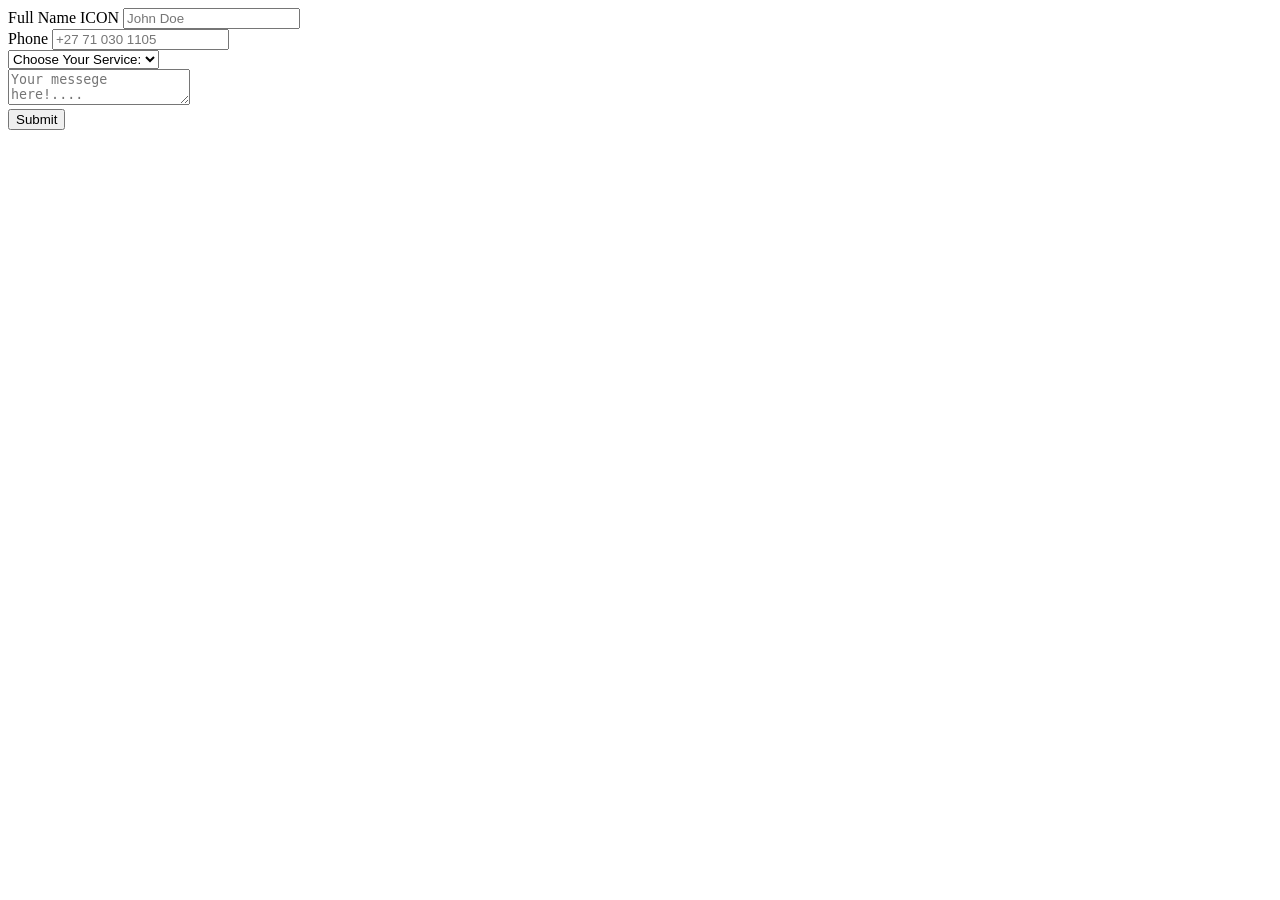
==== index.html @ 84221025 "init: asserts files and setup" ====
<!DOCTYPE html>
<html lang="en">
    <head>
        <meta charset="UTF-8">
        <meta name="viewport" content="width=device-width, initial-scale=1.0">
        <title>Aspiring FE</title>
    </head>
    <body>
        <div class="container">
            <form action class="form">
                <div class="formBox">
                    <label for>Full Name ICON</label>
                    <input type="text" id="nameInput" placeholder="John Doe">
                </div>

                <div class="formBox">
                    <label for>Phone</label>
                    <input type="tel" id="phone" placeholder="+27 71 030 1105">
                </div>

                <div class="formBox">
                    <select name="services" id="services">
                        <option value="Choose Your Service"> Choose Your
                            Service:</option>
                        <option value="web developer">Web Development</option>
                        <option value="web apps">Web Applications</option>
                        <option value="photograph">Photograph</option>
                        <option value="it-technician">IT Technician</option>
                    </select>
                </div>

                <div class="formBox">
                    <textarea name="messege" id="messege"
                        placeholder="Your messege here!...."></textarea>
                </div>

                <div class="display"></div>

                <button type="submit">Submit</button>
            </form>
        </div>

    </body>
</html>
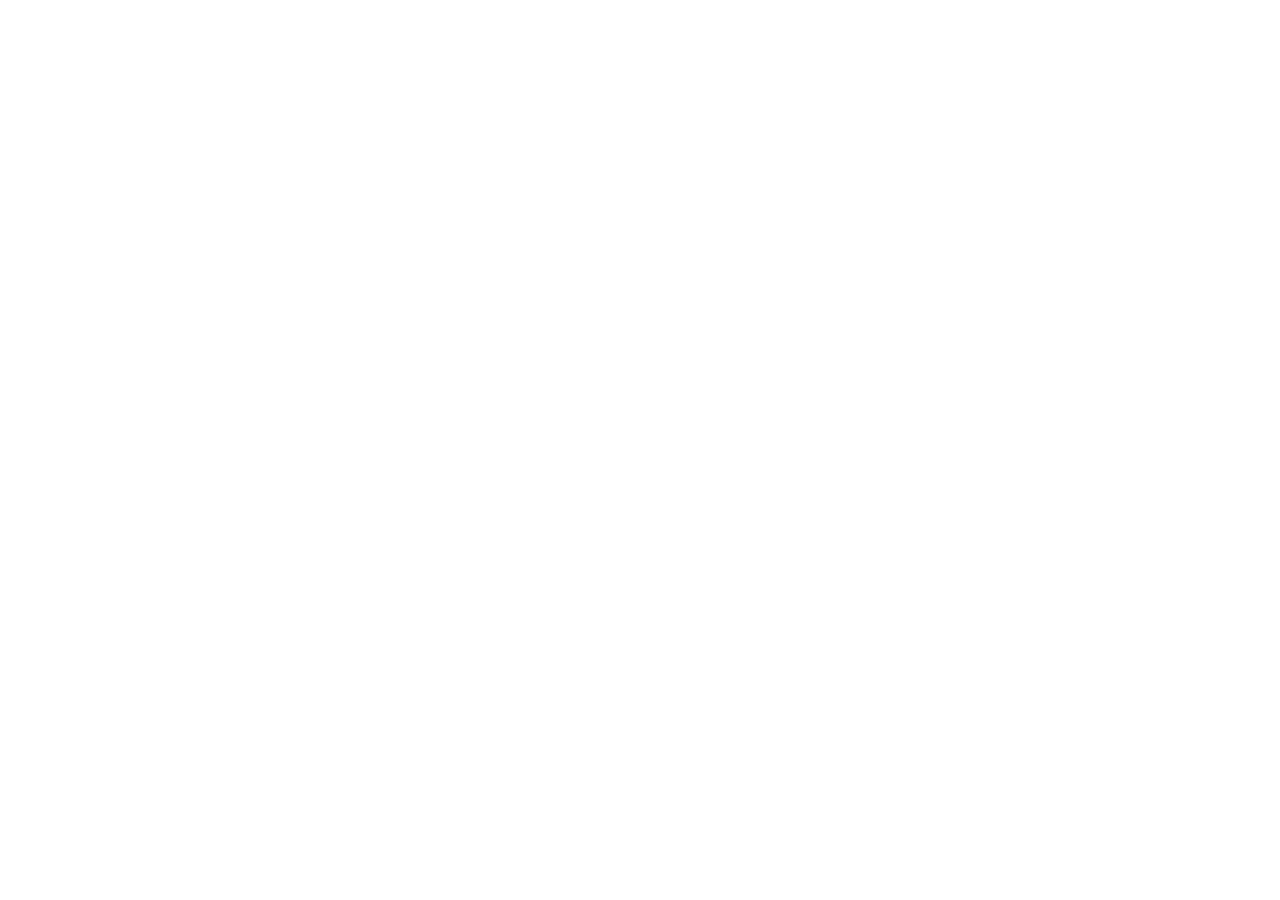
==== commit 426e8307: "About me full complete responsive" ====
--- a/index.html
+++ b/index.html
@@ -4,41 +4,29 @@
         <meta charset="UTF-8">
         <meta name="viewport" content="width=device-width, initial-scale=1.0">
         <title>Aspiring FE</title>
+        <link rel="stylesheet" href="./asserts/css/styles.css">
     </head>
     <body>
-        <div class="container">
-            <form action class="form">
-                <div class="formBox">
-                    <label for>Full Name ICON</label>
-                    <input type="text" id="nameInput" placeholder="John Doe">
-                </div>
-
-                <div class="formBox">
-                    <label for>Phone</label>
-                    <input type="tel" id="phone" placeholder="+27 71 030 1105">
-                </div>
-
-                <div class="formBox">
-                    <select name="services" id="services">
-                        <option value="Choose Your Service"> Choose Your
-                            Service:</option>
-                        <option value="web developer">Web Development</option>
-                        <option value="web apps">Web Applications</option>
-                        <option value="photograph">Photograph</option>
-                        <option value="it-technician">IT Technician</option>
-                    </select>
-                </div>
-
-                <div class="formBox">
-                    <textarea name="messege" id="messege"
-                        placeholder="Your messege here!...."></textarea>
-                </div>
-
-                <div class="display"></div>
-
-                <button type="submit">Submit</button>
-            </form>
-        </div>
-
+        <!DOCTYPE html>
+        <html lang="en">
+            <head>
+                <meta charset="UTF-8">
+                <title>Site</title>
+            </head>
+            <body>
+                <nav></nav>
+                <header></header>
+                <main>
+                    <div>
+                        <section></section>
+                        <section></section>
+                        <section></section>
+                    </div>
+                    <aside></aside>
+                </main>
+                <footer></footer>
+            </body>
+        </html>
+        <script src="./asserts/js/contactForm.js"></script>
     </body>
 </html>
--- a/asserts/css/styles.css
+++ b/asserts/css/styles.css
@@ -0,0 +1,148 @@
+/* resets */
+* {
+    margin: 0;
+    padding: 0;
+    box-sizing: border-box;
+}
+
+body {
+    font-family: Arial, Helvetica, sans-serif;
+}
+
+.container {
+    max-width: 1200px;
+    margin: 0 auto;
+}
+
+
+
+section {
+
+    background: #ffffff;
+    /* min-height: 100vh; */
+    /* flex-wrap: wrap; */
+}
+.about-flex {
+    display: flex;
+    gap: 2rem;
+    justify-content: center;
+    align-items: center;
+    /* background: #ffffff; */
+    /* min-height: 100vh; */
+    /* flex-wrap: wrap; */
+}
+
+section img {
+    max-inline-size: 100%;
+    display: block;
+    overflow: hidden;
+    /* object-fit: cover; */
+    /* flex: 0 1 60%; */
+}
+
+.about-flex .aboutContent {
+    width: min(700px, 100%);
+    /* flex: 0 2 35%; */
+    /* margin: 1.5rem; */
+    padding: 2rem;
+    /* display: block; */
+}
+
+@media(max-width: 768px) {
+    .about-flex {
+        flex-direction: column;
+        margin: auto;
+
+    }
+    .about-flex{
+
+        gap: .7rem;
+    }
+   .aboutContent h3{
+       text-align: center;
+    }
+}
+
+
+
+.aboutContent h3 {
+    font-size: clamp(2rem, 3vw, 1rem);
+    padding: 1rem 0;
+}
+
+.aboutContent p {
+    padding: .5rem 0;
+    font-size: 1.09rem;
+}
+
+.social p {
+    font-weight: 600;
+    border-bottom: 2pt solid #d3d3d3;
+}
+
+.social div {
+    padding: 1rem 0;
+    display: flex;
+    gap: 2rem;
+    justify-content: flex-start;
+    align-items: center;
+    /* background-color: aqua; */
+
+}
+span{
+    color: red;
+    font-weight: 700;
+}
+.fa-solid,
+.fa-brands {
+    color: rgb(24, 214, 109);
+}
+
+.fa-solid:hover,
+.fa-brands:hover {
+    color: rgb(12, 124, 124);
+    cursor: pointer;
+    transform: scale(1.03);
+}
+
+
+/***** Section *****/
+/* header{
+    height: 500px;
+    background-color: #00e3eb;
+}
+nav{
+    background-color: #d83939;
+    height: 100px;
+}
+main{
+    background-color: #2bd809bb;
+    padding: 30px;
+    border: 3pt solid #00e3eb;
+    
+    display: flex;
+    gap: 30px;
+
+}
+main > div{
+    flex: 3;
+}
+aside{
+    border: 1pt solid #f70707;
+    background-color: #b0e000;
+    flex: 2;
+
+}
+section{
+    background-color: #463737;
+    border: 1pt solid #ffa9a9;
+    height: 200px;
+    flex: 3;
+}
+
+footer{
+    border: 1pt solid #380909;
+    height: 200px;
+    background-color: #380909;
+} */
+/***** End Section *****/
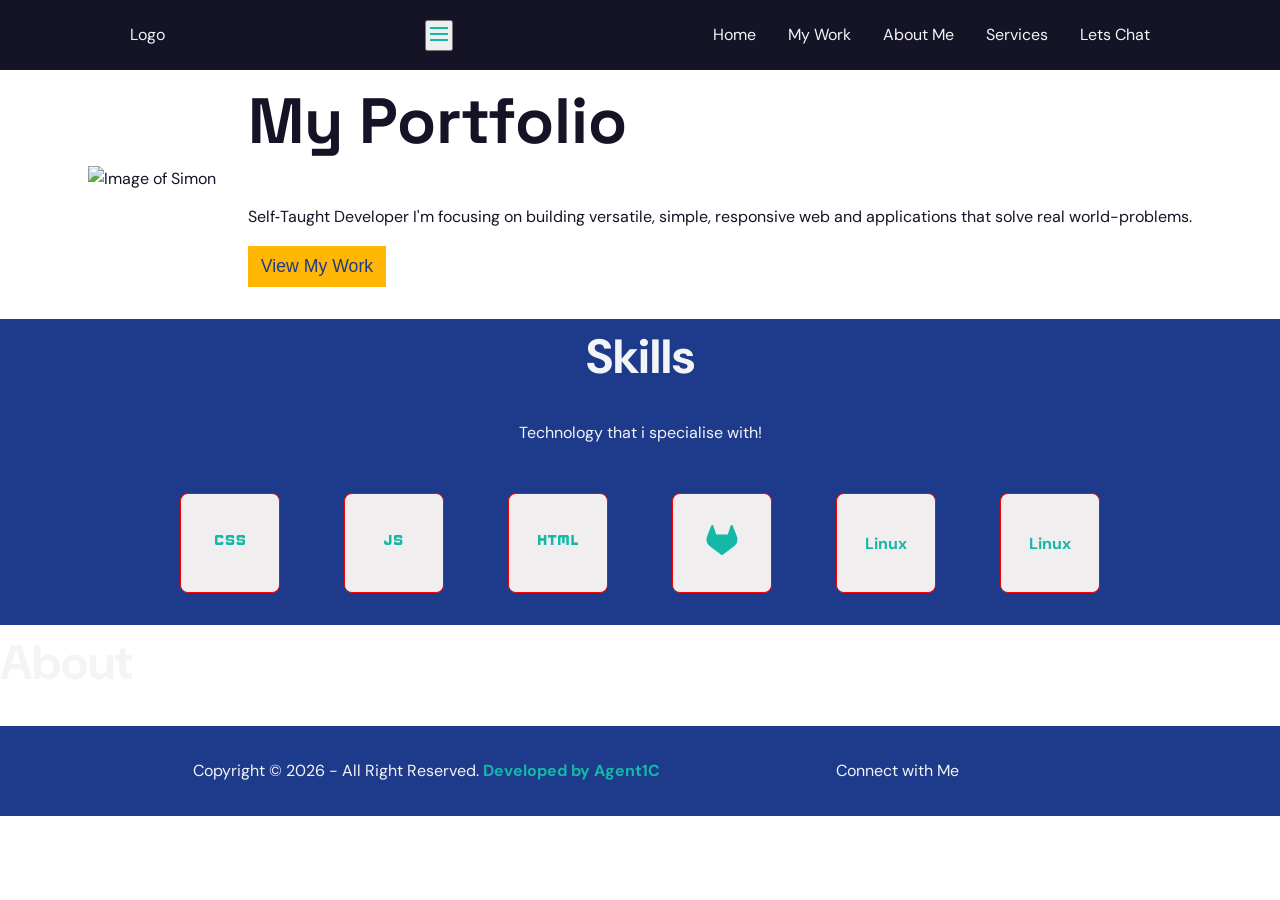
==== commit 7a82c7dc: "Added skill, footer and about sections" ====
--- a/index.html
+++ b/index.html
@@ -11,22 +11,72 @@
         <html lang="en">
             <head>
                 <meta charset="UTF-8">
-                <title>Site</title>
+                <title>Aspiring Front-end Web Developer</title>
             </head>
             <body>
-                <nav></nav>
-                <header></header>
+                <header>
+                    <nav>
+                        <a href="#home" id="logo">Logo</a>
+                        <button class="toggleBtn"><svg xmlns="http://www.w3.org/2000/svg" height="24px" viewBox="0 -960 960 960" width="24px" fill="#14B8A6"><path d="M120-680v-80h720v80H120Zm0 480v-80h720v80H120Zm0-240v-80h720v80H120Z"/></svg></button>
+                        <ul class="navBar">
+                            <li><a href="#">Home</a></li>
+                            <li><a href="#">My Work</a></li>
+                            <li><a href="./pages/about.html">About Me</a></li>
+                            <li><a href="#">Services</a></li>
+                            <li><a href="#">Lets Chat</a></li>
+                        </ul>
+                    </nav>
+                    <article class="hero containner">
+                        <img src="./asserts/images/simon_ims.jpg"
+                            alt="Image of Simon">
+                        <div class="heroContent">
+                            <h1>My Portfolio</h1>
+                            <p>Self‑Taught Developer I'm focusing
+                                on building versatile, simple, responsive
+                                web and applications that solve
+                                real world-problems.</p>
+                            <button class="btn">View My Work</button>
+                        </div>
+                    </article>
+                </header>
                 <main>
-                    <div>
-                        <section></section>
-                        <section></section>
-                        <section></section>
-                    </div>
-                    <aside></aside>
+                    <section>
+                        <div class="skills">
+                            <h2>Skills</h2>
+                            <p>Technology that i specialise with!</p>
+                            <div class="grid containner">
+                                <div class="box"><svg xmlns="http://www.w3.org/2000/svg" height="40px" viewBox="0 -960 960 960" width="40px" fill="#14B8A6"><path d="M420-360q-17 0-28.5-11.5T380-400v-40h60v20h80v-40H420q-17 0-28.5-11.5T380-500v-60q0-17 11.5-28.5T420-600h120q17 0 28.5 11.5T580-560v40h-60v-20h-80v40h100q17 0 28.5 11.5T580-460v60q0 17-11.5 28.5T540-360H420Zm260 0q-17 0-28.5-11.5T640-400v-40h60v20h80v-40H680q-17 0-28.5-11.5T640-500v-60q0-17 11.5-28.5T680-600h120q17 0 28.5 11.5T840-560v40h-60v-20h-80v40h100q17 0 28.5 11.5T840-460v60q0 17-11.5 28.5T800-360H680Zm-520 0q-17 0-28.5-11.5T120-400v-160q0-17 11.5-28.5T160-600h120q17 0 28.5 11.5T320-560v40h-60v-20h-80v120h80v-20h60v40q0 17-11.5 28.5T280-360H160Z"/></svg></div>
+                                <div class="box"><svg xmlns="http://www.w3.org/2000/svg" height="40px" viewBox="0 -960 960 960" width="40px" fill="#14B8A6"><path d="M300-360q-25 0-42.5-17.5T240-420v-40h60v40h60v-180h60v180q0 25-17.5 42.5T360-360h-60Zm220 0q-17 0-28.5-11.5T480-400v-40h60v20h80v-40H520q-17 0-28.5-11.5T480-500v-60q0-17 11.5-28.5T520-600h120q17 0 28.5 11.5T680-560v40h-60v-20h-80v40h100q17 0 28.5 11.5T680-460v60q0 17-11.5 28.5T640-360H520Z"/></svg></div>
+                                <div class="box"><svg xmlns="http://www.w3.org/2000/svg" height="40px" viewBox="0 -960 960 960" width="40px" fill="#14B8A6"><path d="M0-360v-240h60v80h80v-80h60v240h-60v-100H60v100H0Zm310 0v-180h-70v-60h200v60h-70v180h-60Zm170 0v-200q0-17 11.5-28.5T520-600h180q17 0 28.5 11.5T740-560v200h-60v-180h-40v140h-60v-140h-40v180h-60Zm320 0v-240h60v180h100v60H800Z"/></svg></div>
+                                <div class="box"><svg xmlns="http://www.w3.org/2000/svg" height="40px" viewBox="0 -960 960 960" width="40px" fill="#14B8A6"><path d="M460-126 181-336q-51-38-68-100t6-122l102-265q3-8 10-12.5t15-4.5q8 0 15.5 4.5T272-821l69 211h278l69-211q3-10 10.5-14.5T714-840q8 0 15 4.5t10 12.5l101 265q23 60 6 122t-68 100L498-126q-8 6-19 6t-19-6Z"/></svg></div>
+                                <div class="box"><span>Linux</span></div>
+                                <div class="box"><span>Linux</span></div>
+                            </div>
+                        </div>
+                    </section>
+                    <section>
+                        <div id="about" href="./pages/about.html">
+                            <h2>About</h2>
+
+                        </div>
+                    </section>
+                    <section></section>
                 </main>
-                <footer></footer>
+
+                <footer>
+                    <li>Copyright © 2026 - All Right Reserved. <span>Developed by Agent1C</span></li>
+                    <ul class="footer-social">
+                        <li>Connect with Me</li>
+                        <i class="fa-solid fa-x"></i>
+                        <i class="fa-brands fa-linkedin-in"></i>
+                        <i class="fa-brands fa-facebook-f"></i>
+                        <i class="fa-solid fa-globe"></i>
+                    </ul>
+                </footer>
+        
+                <script src="https://kit.fontawesome.com/1aa4abfeea.js"
+                    crossorigin="anonymous"></script>
             </body>
         </html>
-        <script src="./asserts/js/contactForm.js"></script>
     </body>
 </html>
--- a/asserts/css/styles.css
+++ b/asserts/css/styles.css
@@ -1,3 +1,5 @@
+@import url('https://fonts.googleapis.com/css2?family=DM+Sans:ital,opsz,wght@0,9..40,100..1000;1,9..40,100..1000&family=Space+Grotesk:wght@300..700&display=swap');
+
 /* resets */
 * {
     margin: 0;
@@ -5,144 +7,300 @@
     box-sizing: border-box;
 }
 
+:root {
+    /* Professional Tech */
+    --color-primary: #1E3A8A;
+    --color-accent: #14B8A6;
+    --color-highlight: #FFB703;
+    --color-neutral: #F3F4F6;
+
+    --navyColor: var(--color-primary);
+    --btnColor: var(--color-highlight);
+    --aboutBg: var(--color-neutral);
+
+
+    --headerColor: #151426;
+    --footerColor: #07050D;
+    --headFont: "Space Grotesk", sans-serif;
+    --textFont: "DM Sans", sans-serif;
+
+
+    /* Professional Tech → recruiters see structure, reliability, and focus. */
+    --sectionPadding: 4rem 2rem;
+    --sectionMarginBottom: 4rem;
+    --cardPadding: 2rem;
+    --cardMarginBottom: 2rem;
+    --cardRadius: 0.5rem;
+}
+
+/***** Reset Blocks *****/
+/* Recommended Typography Spacing */
 body {
-    font-family: Arial, Helvetica, sans-serif;
-}
-
-.container {
-    max-width: 1200px;
-    margin: 0 auto;
-}
-
-
-
-section {
-
-    background: #ffffff;
-    /* min-height: 100vh; */
-    /* flex-wrap: wrap; */
-}
-.about-flex {
-    display: flex;
-    gap: 2rem;
-    justify-content: center;
-    align-items: center;
-    /* background: #ffffff; */
-    /* min-height: 100vh; */
-    /* flex-wrap: wrap; */
-}
-
-section img {
+    font-family: var(--textFont);
+    color: var(--color-neutral);
+
+    font-size: 1rem;
+    line-height: 1.6;
+    margin-bottom: 1rem;
+}
+
+h1 {
+    font-size: clamp(2.5rem, 5vw, 4rem);
+    margin-bottom: 2rem;
+    font-family: var(--headFont);
+}
+
+h2 {
+    font-size: clamp(2rem, 4vw, 3rem);
+    margin-bottom: 1.5rem;
+}
+
+h3 {
+    font-size: clamp(1.5rem, 3vw, 2rem);
+    margin-bottom: 1rem;
+}
+
+p {
+    font-size: 1rem;
+    line-height: 1.6;
+    margin-bottom: 1rem;
+}
+
+small,
+.caption {
+    font-size: 0.875rem;
+    line-height: 1.4;
+    margin-bottom: 0.75rem;
+}
+
+img {
     max-inline-size: 100%;
     display: block;
     overflow: hidden;
-    /* object-fit: cover; */
-    /* flex: 0 1 60%; */
+}
+
+/***** End Reset Blocks *****/
+.containner {
+    max-width: 1200px;
+    margin: 0 auto;
+}
+
+/***** Nav Section *****/
+header {
+    /* background: var(--navyColor); */
+    background: #fff;
+    color: var(--headerColor);
+    margin-bottom: var(--cardMarginBottom);
+}
+
+.hero.containner {
+    display: flex;
+    align-items: center;
+    gap: 2rem;
+    justify-content: center;
+    /* padding: var(--cardPadding); */
+    /* min-height: 100vh; */
+}
+
+.btn {
+    padding: 10px 13px;
+    font-family: Sans-serif;
+    font-size: 1.105rem;
+    background: var(--btnColor);
+    border: none;
+    display: block;
+    color: var(--navyColor);
+}
+
+nav {
+    display: flex;
+    justify-content: space-around;
+    align-items: center;
+    height: 70px;
+    background: var(--headerColor);
+    /* padding: var(--cardPadding); */
+}
+
+nav .navBar {
+    display: flex;
+    gap: 2rem;
+    align-items: center;
+    justify-content: space-evenly;
+}
+
+.navBar li {
+    list-style: none;
+}
+
+.navBar li a,
+#logo {
+    color: var(--color-neutral);
+    text-decoration: none;
+
+}
+
+/***** End Nav Section *****/
+
+/***** About Section *****/
+.about-flex {
+    display: flex;
+    gap: 2rem;
+    justify-content: center;
+    align-items: center;
+    background: var(--aboutBg);
+    color: var(--footerColor);
+
 }
 
 .about-flex .aboutContent {
     width: min(700px, 100%);
-    /* flex: 0 2 35%; */
-    /* margin: 1.5rem; */
-    padding: 2rem;
-    /* display: block; */
-}
-
+    /* padding: 2rem; */
+    padding: var(--cardPadding);
+}
+
+.aboutContent h3 {
+    font-size: clamp(1.5rem, 3vw, 2rem);
+    margin-bottom: 1rem;
+    /* color: var(--color-accent); */
+}
+
+.social p {
+    font-weight: 600;
+    color: var(--color-highlight);
+    border-bottom: 1px solid var(--color-accent);
+}
+
+.social div {
+    padding: 1rem 0;
+    display: flex;
+    gap: 2rem;
+    justify-content: flex-start;
+    align-items: center;
+
+}
+
+span {
+    color: var(--color-accent);
+    font-weight: 700;
+}
+
+.fa-solid,
+.fa-brands {
+    color: var(--btnColor);
+}
+
+.fa-solid:hover,
+.fa-brands:hover {
+    color: var(--color-accent);
+    cursor: pointer;
+    transform: scale(1.03);
+}
+
+/***** End About Section *****/
+
+/***** Skills Section *****/
+.skills{
+    background: var(--navyColor);
+}
+.skills h2, p {
+    /* color: var(--headerColor); */
+    text-align: center;
+}
+
+
+.grid {
+    /* display: grid;
+    grid-template-columns: repeat(auto-fit, minmax(100px, 1fr)); */
+    /* padding: var(--cardPadding); */
+    display: flex;
+    flex-wrap: wrap;
+    align-items: center;
+    justify-content: center;
+    text-align: center;
+}
+
+.grid .box{
+    
+    place-content: center;
+    border: 1px solid red;
+}
+
+.box{
+    transform: translateX(-50px, 50px);
+    height: 100px;
+    width: 100px;
+    /* margin: 0 auto; */
+    margin: var(--cardPadding);
+    background-color: #f1eef0;
+    border-radius: var(--cardRadius);
+}
+/***** End Skills Section *****/
+
+/***** Footer Section *****/
+footer {
+    background: var(--navyColor);
+    padding: 1rem;
+    display: flex;
+    justify-content: space-evenly;
+    align-items: center;
+}
+
+.footer-social {
+    padding: 1rem 0;
+    display: flex;
+    gap: 2rem;
+    justify-content: center;
+    align-items: center;
+    flex-wrap: wrap;
+
+}
+
+.footer-social p {
+    margin-bottom: 0;
+}
+
+li {
+    list-style: none;
+}
+
+/***** End Footer Section *****/
+
+/***** Responsive Section *****/
 @media(max-width: 768px) {
+    .navBar {
+        display: none;
+    }
+
     .about-flex {
         flex-direction: column;
         margin: auto;
-
-    }
-    .about-flex{
-
+    }
+
+    .hero.containner {
+        margin: auto;
+        flex-direction: column;
+    }
+
+    .about-flex {
         gap: .7rem;
     }
-   .aboutContent h3{
-       text-align: center;
-    }
-}
-
-
-
-.aboutContent h3 {
-    font-size: clamp(2rem, 3vw, 1rem);
-    padding: 1rem 0;
-}
-
-.aboutContent p {
-    padding: .5rem 0;
-    font-size: 1.09rem;
-}
-
-.social p {
-    font-weight: 600;
-    border-bottom: 2pt solid #d3d3d3;
-}
-
-.social div {
-    padding: 1rem 0;
-    display: flex;
-    gap: 2rem;
-    justify-content: flex-start;
-    align-items: center;
-    /* background-color: aqua; */
-
-}
-span{
-    color: red;
-    font-weight: 700;
-}
-.fa-solid,
-.fa-brands {
-    color: rgb(24, 214, 109);
-}
-
-.fa-solid:hover,
-.fa-brands:hover {
-    color: rgb(12, 124, 124);
-    cursor: pointer;
-    transform: scale(1.03);
-}
-
-
-/***** Section *****/
-/* header{
-    height: 500px;
-    background-color: #00e3eb;
-}
-nav{
-    background-color: #d83939;
-    height: 100px;
-}
-main{
-    background-color: #2bd809bb;
-    padding: 30px;
-    border: 3pt solid #00e3eb;
-    
-    display: flex;
-    gap: 30px;
-
-}
-main > div{
-    flex: 3;
-}
-aside{
-    border: 1pt solid #f70707;
-    background-color: #b0e000;
-    flex: 2;
-
-}
-section{
-    background-color: #463737;
-    border: 1pt solid #ffa9a9;
-    height: 200px;
-    flex: 3;
-}
-
-footer{
-    border: 1pt solid #380909;
-    height: 200px;
-    background-color: #380909;
-} */
-/***** End Section *****/+
+    .aboutContent h3 {
+        text-align: center;
+    }
+
+    footer {
+        flex-direction: column;
+        padding: .5rem;
+    }
+
+    .footer-social p {
+        margin-bottom: 0;
+    }
+
+    .footer-social {
+        /* flex-direction: column; */
+    }
+}
+
+/***** End Responsive Section *****/
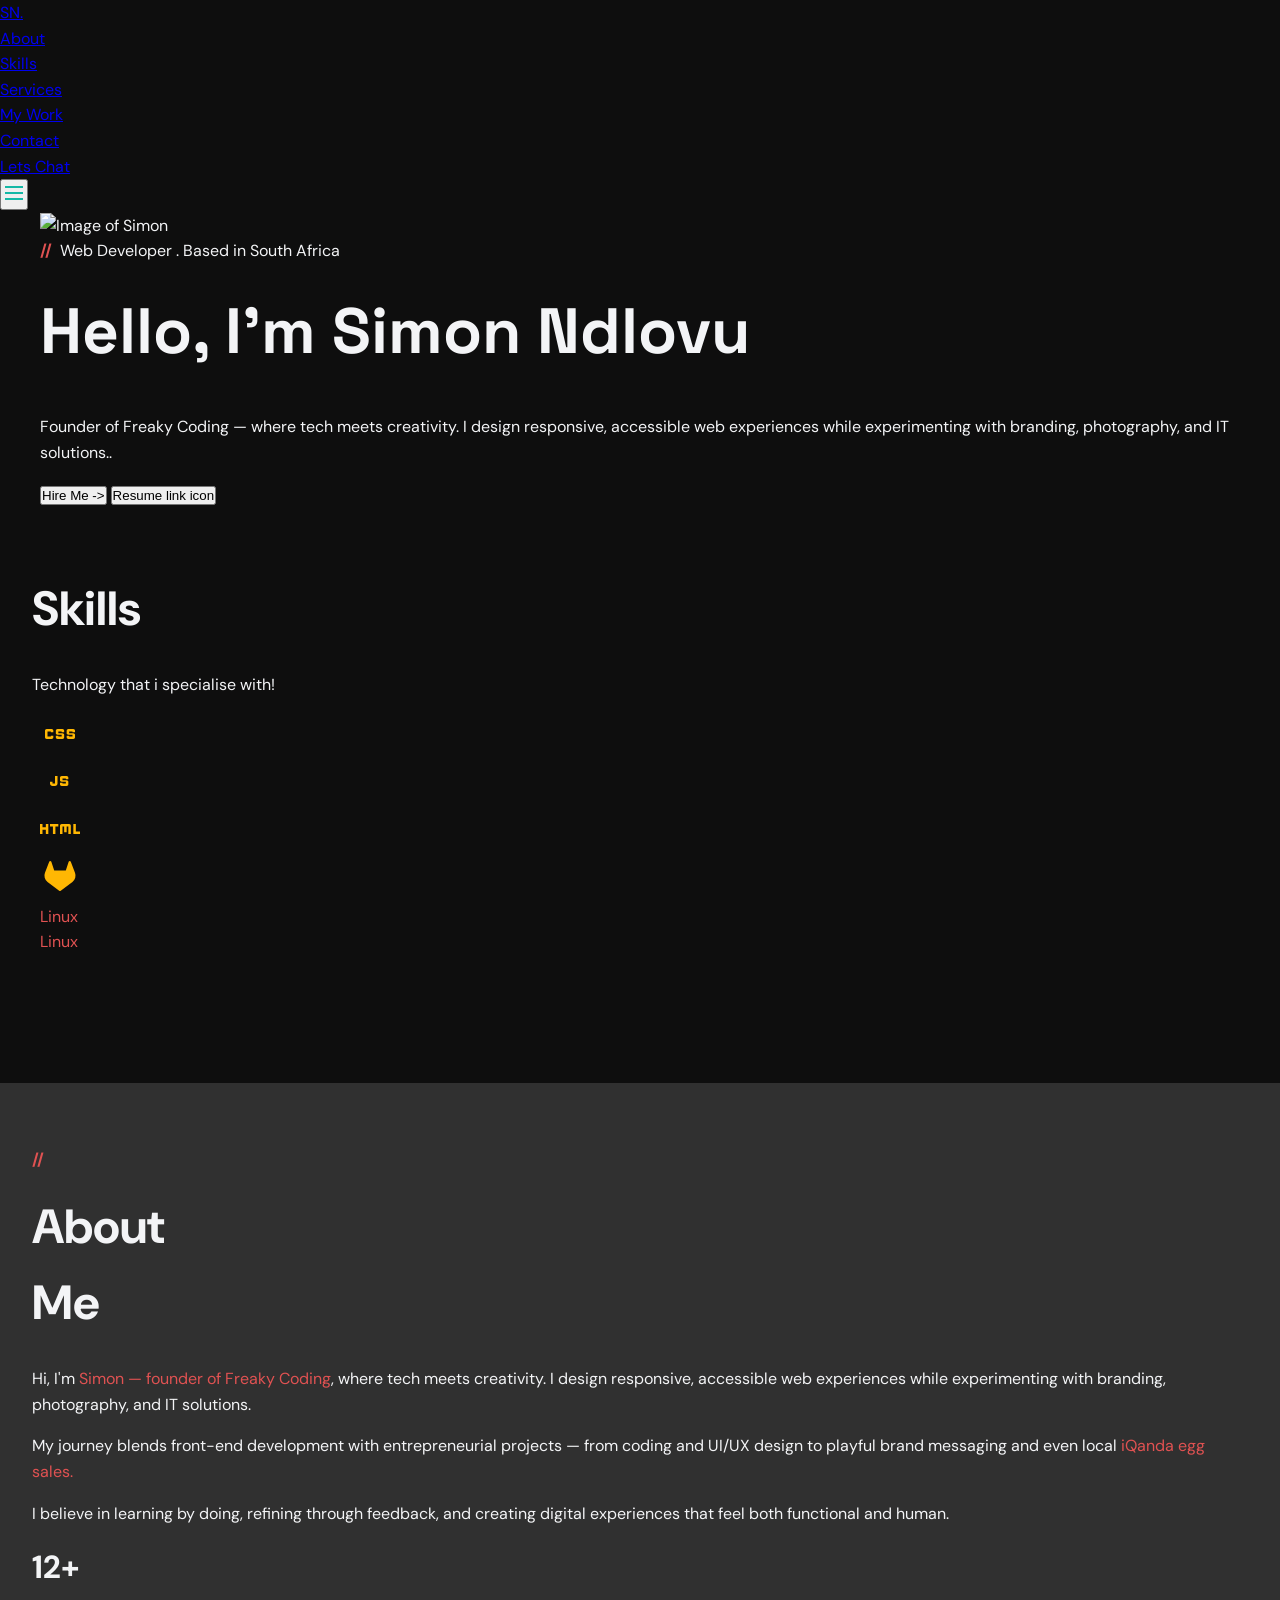
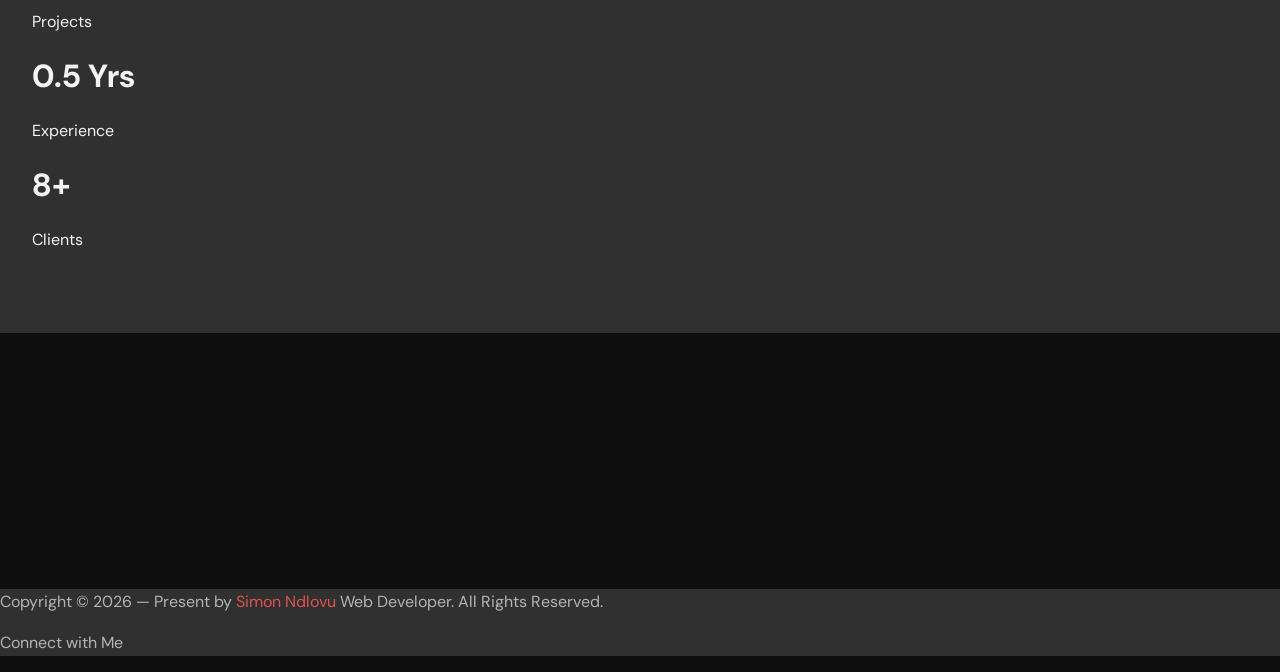
==== commit 47c73ff3: "update: new design has been initialized and implemented" ====
--- a/index.html
+++ b/index.html
@@ -14,57 +14,131 @@
                 <title>Aspiring Front-end Web Developer</title>
             </head>
             <body>
+                <nav>
+                    <a href="#home" id="logo">SN.</a>
+                    <ul class="navBar">
+                        <!-- <li><a href="#">Home</a></li> -->
+                        <li><a href="#">About</a></li>
+                        <li><a href="#">Skills</a></li>
+                        <li><a href="#">Services</a></li>
+                        <li><a href="#">My Work</a></li>
+                        <li><a href="#">Contact</a></li>
+                        <li><a href="#">Lets Chat</a></li>
+                    </ul>
+                    <button class="toggleBtn"><svg
+                            xmlns="http://www.w3.org/2000/svg" height="24px"
+                            viewBox="0 -960 960 960" width="24px"
+                            fill="#14B8A6"><path
+                                d="M120-680v-80h720v80H120Zm0 480v-80h720v80H120Zm0-240v-80h720v80H120Z" /></svg></button>
+                </nav>
                 <header>
-                    <nav>
-                        <a href="#home" id="logo">Logo</a>
-                        <button class="toggleBtn"><svg xmlns="http://www.w3.org/2000/svg" height="24px" viewBox="0 -960 960 960" width="24px" fill="#14B8A6"><path d="M120-680v-80h720v80H120Zm0 480v-80h720v80H120Zm0-240v-80h720v80H120Z"/></svg></button>
-                        <ul class="navBar">
-                            <li><a href="#">Home</a></li>
-                            <li><a href="#">My Work</a></li>
-                            <li><a href="./pages/about.html">About Me</a></li>
-                            <li><a href="#">Services</a></li>
-                            <li><a href="#">Lets Chat</a></li>
-                        </ul>
-                    </nav>
                     <article class="hero containner">
                         <img src="./asserts/images/simon_ims.jpg"
                             alt="Image of Simon">
+
                         <div class="heroContent">
-                            <h1>My Portfolio</h1>
-                            <p>Self‑Taught Developer I'm focusing
-                                on building versatile, simple, responsive
-                                web and applications that solve
-                                real world-problems.</p>
-                            <button class="btn">View My Work</button>
+                            <p class="breakupPoints">Web Developer . Based in
+                                South Africa</p>
+
+                            <h1>Hello,
+                                I'm Simon
+                                Ndlovu</h1>
+                            <p>Founder of Freaky Coding — where tech meets
+                                creativity. I design responsive, accessible web
+                                experiences while experimenting with branding,
+                                photography, and IT solutions..</p>
+                            <button class="btn btn-primary">Hire Me -></button>
+                            <button class="btn btn-secondary">Resume link
+                                icon</button>
+
+                            <ul class="footer-social">
+                                <i class="fa-solid fa-x"></i>
+                                <i class="fa-brands fa-linkedin-in"></i>
+                                <i class="fa-brands fa-facebook-f"></i>
+                                <i class="fa-solid fa-globe"></i>
+                            </ul>
                         </div>
                     </article>
                 </header>
                 <main>
-                    <section>
-                        <div class="skills">
+                    <section id="skills">
+                        <div class="skills-content">
                             <h2>Skills</h2>
                             <p>Technology that i specialise with!</p>
                             <div class="grid containner">
-                                <div class="box"><svg xmlns="http://www.w3.org/2000/svg" height="40px" viewBox="0 -960 960 960" width="40px" fill="#14B8A6"><path d="M420-360q-17 0-28.5-11.5T380-400v-40h60v20h80v-40H420q-17 0-28.5-11.5T380-500v-60q0-17 11.5-28.5T420-600h120q17 0 28.5 11.5T580-560v40h-60v-20h-80v40h100q17 0 28.5 11.5T580-460v60q0 17-11.5 28.5T540-360H420Zm260 0q-17 0-28.5-11.5T640-400v-40h60v20h80v-40H680q-17 0-28.5-11.5T640-500v-60q0-17 11.5-28.5T680-600h120q17 0 28.5 11.5T840-560v40h-60v-20h-80v40h100q17 0 28.5 11.5T840-460v60q0 17-11.5 28.5T800-360H680Zm-520 0q-17 0-28.5-11.5T120-400v-160q0-17 11.5-28.5T160-600h120q17 0 28.5 11.5T320-560v40h-60v-20h-80v120h80v-20h60v40q0 17-11.5 28.5T280-360H160Z"/></svg></div>
-                                <div class="box"><svg xmlns="http://www.w3.org/2000/svg" height="40px" viewBox="0 -960 960 960" width="40px" fill="#14B8A6"><path d="M300-360q-25 0-42.5-17.5T240-420v-40h60v40h60v-180h60v180q0 25-17.5 42.5T360-360h-60Zm220 0q-17 0-28.5-11.5T480-400v-40h60v20h80v-40H520q-17 0-28.5-11.5T480-500v-60q0-17 11.5-28.5T520-600h120q17 0 28.5 11.5T680-560v40h-60v-20h-80v40h100q17 0 28.5 11.5T680-460v60q0 17-11.5 28.5T640-360H520Z"/></svg></div>
-                                <div class="box"><svg xmlns="http://www.w3.org/2000/svg" height="40px" viewBox="0 -960 960 960" width="40px" fill="#14B8A6"><path d="M0-360v-240h60v80h80v-80h60v240h-60v-100H60v100H0Zm310 0v-180h-70v-60h200v60h-70v180h-60Zm170 0v-200q0-17 11.5-28.5T520-600h180q17 0 28.5 11.5T740-560v200h-60v-180h-40v140h-60v-140h-40v180h-60Zm320 0v-240h60v180h100v60H800Z"/></svg></div>
-                                <div class="box"><svg xmlns="http://www.w3.org/2000/svg" height="40px" viewBox="0 -960 960 960" width="40px" fill="#14B8A6"><path d="M460-126 181-336q-51-38-68-100t6-122l102-265q3-8 10-12.5t15-4.5q8 0 15.5 4.5T272-821l69 211h278l69-211q3-10 10.5-14.5T714-840q8 0 15 4.5t10 12.5l101 265q23 60 6 122t-68 100L498-126q-8 6-19 6t-19-6Z"/></svg></div>
+                                <div class="box"><svg
+                                        xmlns="http://www.w3.org/2000/svg"
+                                        height="40px" viewBox="0 -960 960 960"
+                                        width="40px" fill="#FFB703"><path
+                                            d="M420-360q-17 0-28.5-11.5T380-400v-40h60v20h80v-40H420q-17 0-28.5-11.5T380-500v-60q0-17 11.5-28.5T420-600h120q17 0 28.5 11.5T580-560v40h-60v-20h-80v40h100q17 0 28.5 11.5T580-460v60q0 17-11.5 28.5T540-360H420Zm260 0q-17 0-28.5-11.5T640-400v-40h60v20h80v-40H680q-17 0-28.5-11.5T640-500v-60q0-17 11.5-28.5T680-600h120q17 0 28.5 11.5T840-560v40h-60v-20h-80v40h100q17 0 28.5 11.5T840-460v60q0 17-11.5 28.5T800-360H680Zm-520 0q-17 0-28.5-11.5T120-400v-160q0-17 11.5-28.5T160-600h120q17 0 28.5 11.5T320-560v40h-60v-20h-80v120h80v-20h60v40q0 17-11.5 28.5T280-360H160Z" /></svg></div>
+                                <div class="box"><svg
+                                        xmlns="http://www.w3.org/2000/svg"
+                                        height="40px" viewBox="0 -960 960 960"
+                                        width="40px" fill="#FFB703"><path
+                                            d="M300-360q-25 0-42.5-17.5T240-420v-40h60v40h60v-180h60v180q0 25-17.5 42.5T360-360h-60Zm220 0q-17 0-28.5-11.5T480-400v-40h60v20h80v-40H520q-17 0-28.5-11.5T480-500v-60q0-17 11.5-28.5T520-600h120q17 0 28.5 11.5T680-560v40h-60v-20h-80v40h100q17 0 28.5 11.5T680-460v60q0 17-11.5 28.5T640-360H520Z" /></svg></div>
+                                <div class="box"><svg
+                                        xmlns="http://www.w3.org/2000/svg"
+                                        height="40px" viewBox="0 -960 960 960"
+                                        width="40px" fill="#FFB703"><path
+                                            d="M0-360v-240h60v80h80v-80h60v240h-60v-100H60v100H0Zm310 0v-180h-70v-60h200v60h-70v180h-60Zm170 0v-200q0-17 11.5-28.5T520-600h180q17 0 28.5 11.5T740-560v200h-60v-180h-40v140h-60v-140h-40v180h-60Zm320 0v-240h60v180h100v60H800Z" /></svg></div>
+                                <div class="box"><svg
+                                        xmlns="http://www.w3.org/2000/svg"
+                                        height="40px" viewBox="0 -960 960 960"
+                                        width="40px" fill="#FFB703"><path
+                                            d="M460-126 181-336q-51-38-68-100t6-122l102-265q3-8 10-12.5t15-4.5q8 0 15.5 4.5T272-821l69 211h278l69-211q3-10 10.5-14.5T714-840q8 0 15 4.5t10 12.5l101 265q23 60 6 122t-68 100L498-126q-8 6-19 6t-19-6Z" /></svg></div>
                                 <div class="box"><span>Linux</span></div>
                                 <div class="box"><span>Linux</span></div>
                             </div>
                         </div>
                     </section>
-                    <section>
-                        <div id="about" href="./pages/about.html">
-                            <h2>About</h2>
+                    <section id="about">
 
+                        <div class="about-content">
+                            <p class="breakupPoints"></p>
+                            <h2>About <br>Me</h2>
+                        </div>
+
+                        <div class="about-content">
+                            <p>Hi, I'm <span>Simon — founder of Freaky
+                                    Coding</span>, where tech
+                                meets creativity. I design responsive,
+                                accessible
+                                web experiences while experimenting with
+                                branding,
+                                photography, and IT solutions.</p>
+
+                            <p>My journey blends front-end development with
+                                entrepreneurial projects — from coding and UI/UX
+                                design to playful brand messaging and even local
+                                <span>iQanda egg sales.</span></p>
+
+                            <p>I believe in learning by doing, refining through
+                                feedback, and creating digital experiences that
+                                feel
+                                both functional and human.</p>
+
+                            <div class="about-info">
+                                <div class="info">
+                                    <h3>12+</h3>
+                                    <p>Projects</p>
+                                </div>
+                                <div class="info">
+                                    <h3>0.5 Yrs</h3>
+                                    <p>Experience</p>
+                                </div>
+                                <div class="info">
+                                    <h3>8+</h3>
+                                    <p>Clients</p>
+                                </div>
+                            </div>
                         </div>
                     </section>
                     <section></section>
                 </main>
 
                 <footer>
-                    <li>Copyright © 2026 - All Right Reserved. <span>Developed by Agent1C</span></li>
+                    <p>Copyright © 2026 — Present by <span>Simon Ndlovu</span>
+                        Web Developer. All Rights Reserved.</p>
                     <ul class="footer-social">
                         <li>Connect with Me</li>
                         <i class="fa-solid fa-x"></i>
@@ -73,7 +147,7 @@
                         <i class="fa-solid fa-globe"></i>
                     </ul>
                 </footer>
-        
+
                 <script src="https://kit.fontawesome.com/1aa4abfeea.js"
                     crossorigin="anonymous"></script>
             </body>
--- a/asserts/css/styles.css
+++ b/asserts/css/styles.css
@@ -10,17 +10,21 @@
 :root {
     /* Professional Tech */
     --color-primary: #1E3A8A;
-    --color-accent: #14B8A6;
-    --color-highlight: #FFB703;
+
+    --color-accent: #e05252;
+    --color-highlight: #bd5b5b;
     --color-neutral: #F3F4F6;
+    --color-charcoal: #0e0e0e;
+    --color-gray: #303030;
+    --dark-text: #b4b4b4;
 
-    --navyColor: var(--color-primary);
-    --btnColor: var(--color-highlight);
-    --aboutBg: var(--color-neutral);
+    --navColorBg: var(--color-charcoal);
+    --bgColor: var(--color-charcoal);
+    --btnColor: var(--color-accent);
+    --fontColor: var(--color-neutral);
+    --aboutBg: var(--color-gray);
+    --footerColor: var(--color-gray);
 
-
-    --headerColor: #151426;
-    --footerColor: #07050D;
     --headFont: "Space Grotesk", sans-serif;
     --textFont: "DM Sans", sans-serif;
 
@@ -28,6 +32,7 @@
     /* Professional Tech → recruiters see structure, reliability, and focus. */
     --sectionPadding: 4rem 2rem;
     --sectionMarginBottom: 4rem;
+
     --cardPadding: 2rem;
     --cardMarginBottom: 2rem;
     --cardRadius: 0.5rem;
@@ -42,6 +47,7 @@
     font-size: 1rem;
     line-height: 1.6;
     margin-bottom: 1rem;
+    background: var(--bgColor);
 }
 
 h1 {
@@ -79,228 +85,35 @@
     overflow: hidden;
 }
 
+.breakupPoints::before {
+    content: "// ";
+    font-weight: bold;
+    color: var(--btnColor);
+    margin-right: 4px;
+
+}
+
+span{
+    color: var(--btnColor);
+}
 /***** End Reset Blocks *****/
 .containner {
     max-width: 1200px;
     margin: 0 auto;
 }
 
-/***** Nav Section *****/
-header {
-    /* background: var(--navyColor); */
-    background: #fff;
-    color: var(--headerColor);
-    margin-bottom: var(--cardMarginBottom);
-}
-
-.hero.containner {
-    display: flex;
-    align-items: center;
-    gap: 2rem;
-    justify-content: center;
-    /* padding: var(--cardPadding); */
-    /* min-height: 100vh; */
-}
-
-.btn {
-    padding: 10px 13px;
-    font-family: Sans-serif;
-    font-size: 1.105rem;
-    background: var(--btnColor);
-    border: none;
-    display: block;
-    color: var(--navyColor);
-}
-
-nav {
-    display: flex;
-    justify-content: space-around;
-    align-items: center;
-    height: 70px;
-    background: var(--headerColor);
-    /* padding: var(--cardPadding); */
-}
-
-nav .navBar {
-    display: flex;
-    gap: 2rem;
-    align-items: center;
-    justify-content: space-evenly;
-}
-
-.navBar li {
-    list-style: none;
-}
-
-.navBar li a,
-#logo {
-    color: var(--color-neutral);
-    text-decoration: none;
-
-}
-
-/***** End Nav Section *****/
-
-/***** About Section *****/
-.about-flex {
-    display: flex;
-    gap: 2rem;
-    justify-content: center;
-    align-items: center;
-    background: var(--aboutBg);
-    color: var(--footerColor);
-
-}
-
-.about-flex .aboutContent {
-    width: min(700px, 100%);
-    /* padding: 2rem; */
-    padding: var(--cardPadding);
-}
-
-.aboutContent h3 {
-    font-size: clamp(1.5rem, 3vw, 2rem);
-    margin-bottom: 1rem;
-    /* color: var(--color-accent); */
-}
-
-.social p {
-    font-weight: 600;
-    color: var(--color-highlight);
-    border-bottom: 1px solid var(--color-accent);
-}
-
-.social div {
-    padding: 1rem 0;
-    display: flex;
-    gap: 2rem;
-    justify-content: flex-start;
-    align-items: center;
-
-}
-
-span {
-    color: var(--color-accent);
-    font-weight: 700;
-}
-
-.fa-solid,
-.fa-brands {
-    color: var(--btnColor);
-}
-
-.fa-solid:hover,
-.fa-brands:hover {
-    color: var(--color-accent);
-    cursor: pointer;
-    transform: scale(1.03);
-}
-
-/***** End About Section *****/
-
-/***** Skills Section *****/
-.skills{
-    background: var(--navyColor);
-}
-.skills h2, p {
-    /* color: var(--headerColor); */
-    text-align: center;
-}
 
 
-.grid {
-    /* display: grid;
-    grid-template-columns: repeat(auto-fit, minmax(100px, 1fr)); */
-    /* padding: var(--cardPadding); */
-    display: flex;
-    flex-wrap: wrap;
-    align-items: center;
-    justify-content: center;
-    text-align: center;
+section {
+    padding: var(--sectionPadding);
+    margin-bottom: var(--sectionMarginBottom);
 }
-
-.grid .box{
-    
-    place-content: center;
-    border: 1px solid red;
+#about{
+    background: var(--aboutBg);
 }
-
-.box{
-    transform: translateX(-50px, 50px);
-    height: 100px;
-    width: 100px;
-    /* margin: 0 auto; */
-    margin: var(--cardPadding);
-    background-color: #f1eef0;
-    border-radius: var(--cardRadius);
-}
-/***** End Skills Section *****/
-
-/***** Footer Section *****/
 footer {
-    background: var(--navyColor);
-    padding: 1rem;
-    display: flex;
-    justify-content: space-evenly;
-    align-items: center;
-}
-
-.footer-social {
-    padding: 1rem 0;
-    display: flex;
-    gap: 2rem;
-    justify-content: center;
-    align-items: center;
-    flex-wrap: wrap;
-
-}
-
-.footer-social p {
-    margin-bottom: 0;
-}
-
-li {
-    list-style: none;
-}
-
-/***** End Footer Section *****/
-
-/***** Responsive Section *****/
-@media(max-width: 768px) {
-    .navBar {
-        display: none;
-    }
-
-    .about-flex {
-        flex-direction: column;
-        margin: auto;
-    }
-
-    .hero.containner {
-        margin: auto;
-        flex-direction: column;
-    }
-
-    .about-flex {
-        gap: .7rem;
-    }
-
-    .aboutContent h3 {
-        text-align: center;
-    }
-
-    footer {
-        flex-direction: column;
-        padding: .5rem;
-    }
-
-    .footer-social p {
-        margin-bottom: 0;
-    }
-
-    .footer-social {
-        /* flex-direction: column; */
-    }
+    background: var(--footerColor);
+    color: var(--dark-text);
 }
 
 /***** End Responsive Section *****/
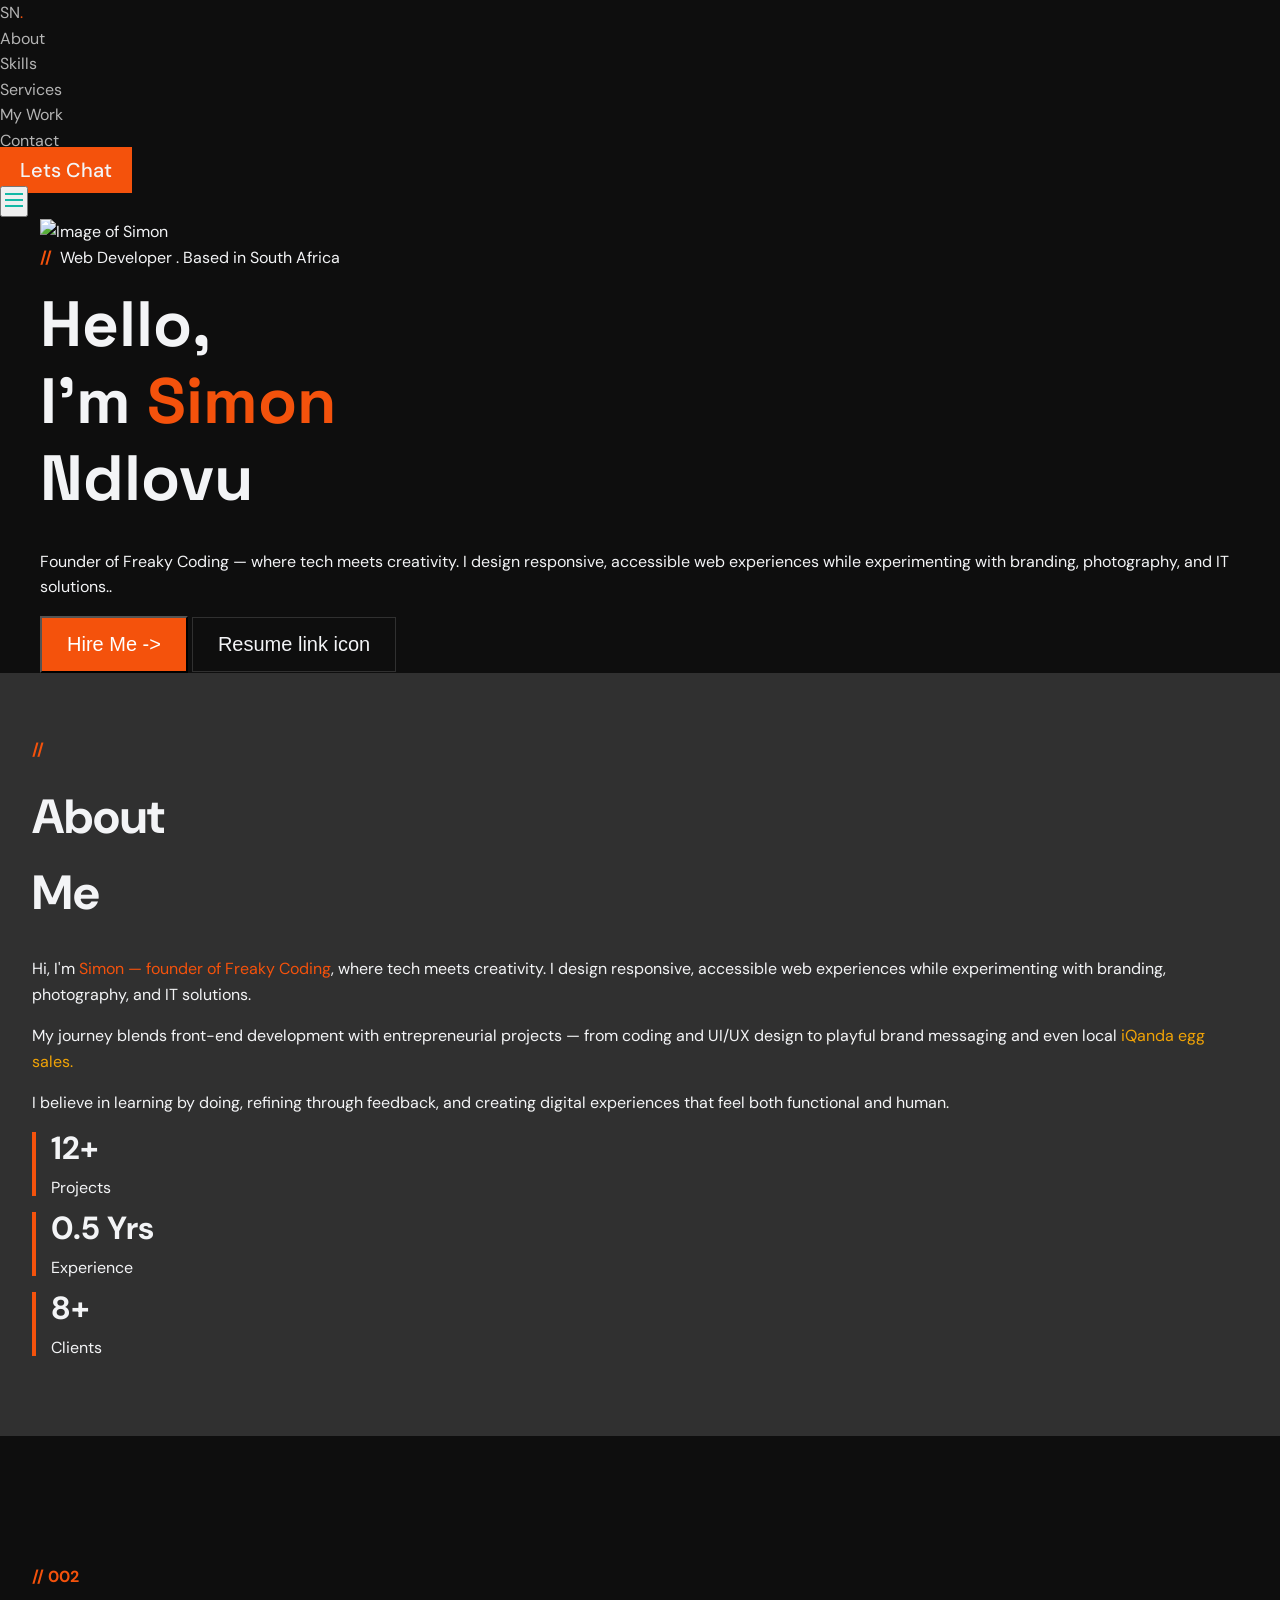
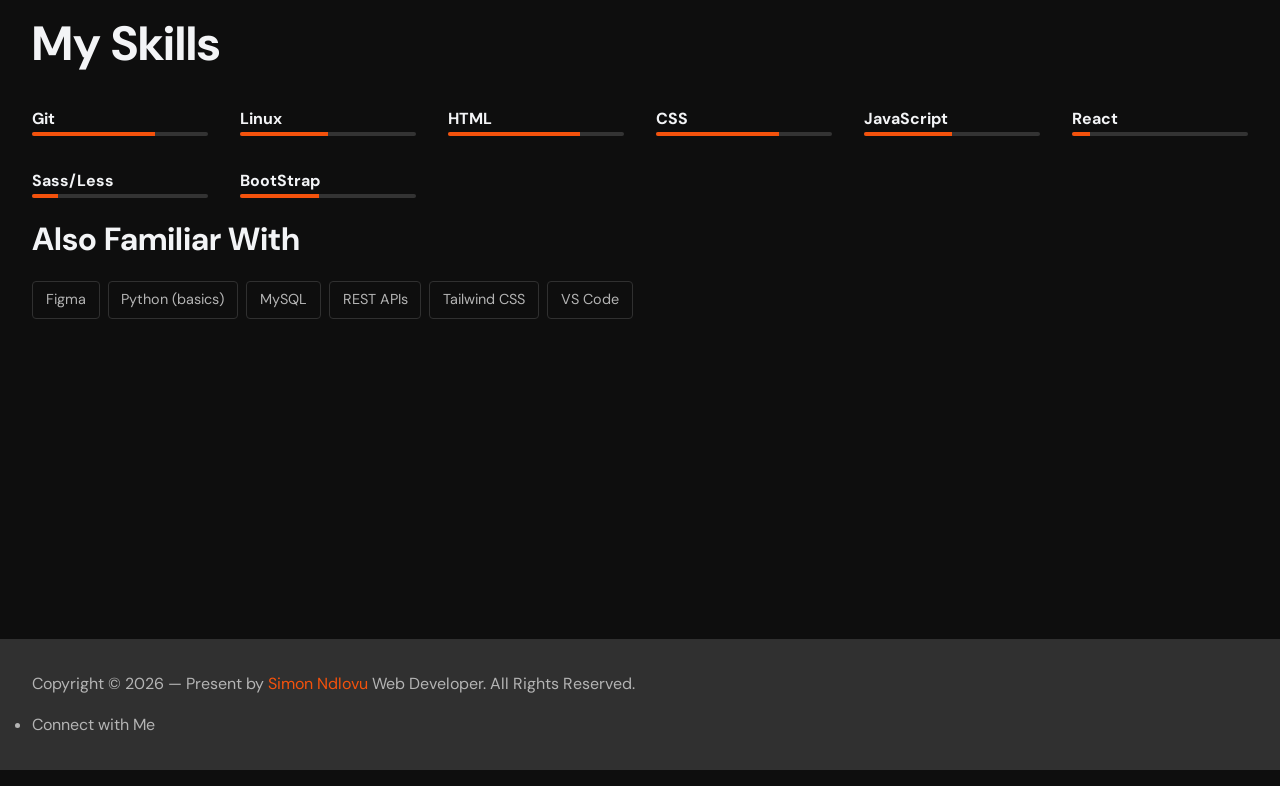
==== commit 4135f214: "update: finished animation effects" ====
--- a/index.html
+++ b/index.html
@@ -15,7 +15,7 @@
             </head>
             <body>
                 <nav>
-                    <a href="#home" id="logo">SN.</a>
+                    <a href="#home" id="logo">SN<span>.</span></a>
                     <ul class="navBar">
                         <!-- <li><a href="#">Home</a></li> -->
                         <li><a href="#">About</a></li>
@@ -23,7 +23,7 @@
                         <li><a href="#">Services</a></li>
                         <li><a href="#">My Work</a></li>
                         <li><a href="#">Contact</a></li>
-                        <li><a href="#">Lets Chat</a></li>
+                        <li><a href="#" id="chat">Lets Chat</a></li>
                     </ul>
                     <button class="toggleBtn"><svg
                             xmlns="http://www.w3.org/2000/svg" height="24px"
@@ -40,9 +40,7 @@
                             <p class="breakupPoints">Web Developer . Based in
                                 South Africa</p>
 
-                            <h1>Hello,
-                                I'm Simon
-                                Ndlovu</h1>
+                            <h1>Hello,<br>I'm <span>Simon</span> <br>Ndlovu</h1>
                             <p>Founder of Freaky Coding — where tech meets
                                 creativity. I design responsive, accessible web
                                 experiences while experimenting with branding,
@@ -61,36 +59,6 @@
                     </article>
                 </header>
                 <main>
-                    <section id="skills">
-                        <div class="skills-content">
-                            <h2>Skills</h2>
-                            <p>Technology that i specialise with!</p>
-                            <div class="grid containner">
-                                <div class="box"><svg
-                                        xmlns="http://www.w3.org/2000/svg"
-                                        height="40px" viewBox="0 -960 960 960"
-                                        width="40px" fill="#FFB703"><path
-                                            d="M420-360q-17 0-28.5-11.5T380-400v-40h60v20h80v-40H420q-17 0-28.5-11.5T380-500v-60q0-17 11.5-28.5T420-600h120q17 0 28.5 11.5T580-560v40h-60v-20h-80v40h100q17 0 28.5 11.5T580-460v60q0 17-11.5 28.5T540-360H420Zm260 0q-17 0-28.5-11.5T640-400v-40h60v20h80v-40H680q-17 0-28.5-11.5T640-500v-60q0-17 11.5-28.5T680-600h120q17 0 28.5 11.5T840-560v40h-60v-20h-80v40h100q17 0 28.5 11.5T840-460v60q0 17-11.5 28.5T800-360H680Zm-520 0q-17 0-28.5-11.5T120-400v-160q0-17 11.5-28.5T160-600h120q17 0 28.5 11.5T320-560v40h-60v-20h-80v120h80v-20h60v40q0 17-11.5 28.5T280-360H160Z" /></svg></div>
-                                <div class="box"><svg
-                                        xmlns="http://www.w3.org/2000/svg"
-                                        height="40px" viewBox="0 -960 960 960"
-                                        width="40px" fill="#FFB703"><path
-                                            d="M300-360q-25 0-42.5-17.5T240-420v-40h60v40h60v-180h60v180q0 25-17.5 42.5T360-360h-60Zm220 0q-17 0-28.5-11.5T480-400v-40h60v20h80v-40H520q-17 0-28.5-11.5T480-500v-60q0-17 11.5-28.5T520-600h120q17 0 28.5 11.5T680-560v40h-60v-20h-80v40h100q17 0 28.5 11.5T680-460v60q0 17-11.5 28.5T640-360H520Z" /></svg></div>
-                                <div class="box"><svg
-                                        xmlns="http://www.w3.org/2000/svg"
-                                        height="40px" viewBox="0 -960 960 960"
-                                        width="40px" fill="#FFB703"><path
-                                            d="M0-360v-240h60v80h80v-80h60v240h-60v-100H60v100H0Zm310 0v-180h-70v-60h200v60h-70v180h-60Zm170 0v-200q0-17 11.5-28.5T520-600h180q17 0 28.5 11.5T740-560v200h-60v-180h-40v140h-60v-140h-40v180h-60Zm320 0v-240h60v180h100v60H800Z" /></svg></div>
-                                <div class="box"><svg
-                                        xmlns="http://www.w3.org/2000/svg"
-                                        height="40px" viewBox="0 -960 960 960"
-                                        width="40px" fill="#FFB703"><path
-                                            d="M460-126 181-336q-51-38-68-100t6-122l102-265q3-8 10-12.5t15-4.5q8 0 15.5 4.5T272-821l69 211h278l69-211q3-10 10.5-14.5T714-840q8 0 15 4.5t10 12.5l101 265q23 60 6 122t-68 100L498-126q-8 6-19 6t-19-6Z" /></svg></div>
-                                <div class="box"><span>Linux</span></div>
-                                <div class="box"><span>Linux</span></div>
-                            </div>
-                        </div>
-                    </section>
                     <section id="about">
 
                         <div class="about-content">
@@ -110,7 +78,8 @@
                             <p>My journey blends front-end development with
                                 entrepreneurial projects — from coding and UI/UX
                                 design to playful brand messaging and even local
-                                <span>iQanda egg sales.</span></p>
+                                <span class="iqanda">iQanda egg
+                                    sales.</span></p>
 
                             <p>I believe in learning by doing, refining through
                                 feedback, and creating digital experiences that
@@ -133,6 +102,86 @@
                             </div>
                         </div>
                     </section>
+                    <section class="skills">
+                        <p class="skill-breakPoint"></p>
+                        <h2>My Skills</h2>
+
+                        <div class="skills-content">
+                            <div class="skill">
+                                <span>Git</span>
+                                <div class="progress">
+                                    <div class="progress-bar"
+                                        style="width:70%"></div>
+                                </div>
+                            </div>
+                            <div class="skill">
+                                <span>Linux</span>
+                                <div class="progress">
+                                    <div class="progress-bar"
+                                        style="width:50%"></div>
+                                </div>
+                            </div>
+                            <div class="skill">
+                                <span>HTML</span>
+                                <div class="progress">
+                                    <div class="progress-bar"
+                                        style="width:75%"></div>
+                                </div>
+                            </div>
+
+                            <div class="skill">
+                                <span>CSS</span>
+                                <div class="progress">
+                                    <div class="progress-bar"
+                                        style="width:70%"></div>
+                                </div>
+                            </div>
+
+                            <div class="skill">
+                                <span>JavaScript</span>
+                                <div class="progress">
+                                    <div class="progress-bar"
+                                        style="width:50%"></div>
+                                </div>
+                            </div>
+                            <div class="skill">
+                                <span>React</span>
+                                <div class="progress">
+                                    <div class="progress-bar"
+                                        style="width:10%"></div>
+                                </div>
+                            </div>
+                            <div class="skill">
+                                <span>Sass/Less</span>
+                                <div class="progress">
+                                    <div class="progress-bar"
+                                        style="width:15%"></div>
+                                </div>
+                            </div>
+                            <div class="skill">
+                                <span>BootStrap</span>
+                                <div class="progress">
+                                    <div class="progress-bar"
+                                        style="width:45%"></div>
+                                </div>
+                            </div>
+                        </div>
+
+                        <!-- Repeat for React, Git, Linux, Sass/SCSS, Bootstrap -->
+
+                        <h3>Also Familiar With</h3>
+                        <div class="tags">
+                            <!-- <span class="tag">Node.js</span> -->
+                            <span class="tag">Figma</span>
+                            <!-- <span class="tag">WordPress</span> -->
+                            <span class="tag">Python (basics)</span>
+                            <span class="tag">MySQL</span>
+                            <span class="tag">REST APIs</span>
+                            <span class="tag">Tailwind CSS</span>
+                            <span class="tag">VS Code</span>
+                        </div>
+                    </section>
+
                     <section></section>
                 </main>
 
--- a/asserts/css/styles.css
+++ b/asserts/css/styles.css
@@ -11,13 +11,14 @@
     /* Professional Tech */
     --color-primary: #1E3A8A;
 
-    --color-accent: #e05252;
+    --color-accent: #f4520c;
     --color-highlight: #bd5b5b;
     --color-neutral: #F3F4F6;
     --color-charcoal: #0e0e0e;
     --color-gray: #303030;
     --dark-text: #b4b4b4;
 
+    --color-main-text: var(--dark-text);
     --navColorBg: var(--color-charcoal);
     --bgColor: var(--color-charcoal);
     --btnColor: var(--color-accent);
@@ -51,7 +52,8 @@
 }
 
 h1 {
-    font-size: clamp(2.5rem, 5vw, 4rem);
+    line-height: 1.2;
+    font-size: clamp(4rem, 5vw, 2.5rem);
     margin-bottom: 2rem;
     font-family: var(--headFont);
 }
@@ -85,6 +87,7 @@
     overflow: hidden;
 }
 
+/***** Animates and hovers Effects *****/
 .breakupPoints::before {
     content: "// ";
     font-weight: bold;
@@ -93,27 +96,172 @@
 
 }
 
-span{
+.skill-breakPoint::before {
+    content: "// 002 ";
+    font-weight: bold;
     color: var(--btnColor);
-}
+    margin-right: 4px;
+
+}
+
+span {
+    color: var(--btnColor);
+}
+
+.iqanda {
+    color: #f0a307;
+}
+
+a {
+    color: var(--color-main-text);
+    text-decoration: none;
+}
+
+.btn {
+    padding: 15px 25px;
+    font-size: 1.25rem;
+    color: var(--color-neutral);
+    font-weight: 500;
+    transition: all .3s ease;
+
+}
+
+#chat {
+    padding: 10px 20px;
+    font-size: 1.25rem;
+    color: var(--color-neutral);
+    font-weight: 500;
+    background: var(--btnColor);
+    transition: all .3s ease;
+}
+
+#chat:is(:hover, :focus) {
+    background: var(--color-highlight);
+}
+
+.btn-primary {
+    background: var(--btnColor);
+    color: #ffffff;
+}
+
+.btn-primary:is(:hover, :focus) {
+    background: var(--color-highlight);
+}
+
+.btn-secondary {
+    background: transparent;
+    border: 1px solid var(--color-gray);
+}
+
+.btn-secondary:is(:hover, :focus) {
+    border: 1pt solid var(--color-neutral);
+}
+
+.iconHover {
+    background: transparent;
+    border: 1pt solid var(--color-gray);
+    transition: all .3s ease;
+}
+
+.iconHover:is(:hover, :focus) {
+    border: 1pt solid var(--btnColor);
+
+}
+
+.card:is(:hover, :focus) {
+    transition: all .3s ease-in-out;
+    transform: scale(1.2);
+    background: var(--color-gray);
+}
+
+.info {
+    border-left: 3pt solid var(--btnColor);
+
+}
+
+.info>* {
+    margin-left: 15px;
+    line-height: 1;
+}
+
+/***** End Animates and hovers Effects *****/
+
 /***** End Reset Blocks *****/
 .containner {
     max-width: 1200px;
     margin: 0 auto;
 }
 
-
+.skills-content {
+    color: #fff;
+    border-radius: 8px;
+    display: grid;
+    grid-template-columns: repeat(auto-fit, minmax(150px, 1fr));
+    margin: auto;
+    gap: 2rem;
+    place-content: center;
+}
+
+.skills-content {
+    margin-bottom: 1rem;
+}
+
+.skill span {
+    /* display: block; */
+    color: var(--color-neutral);
+    margin-bottom: 0.3rem;
+    font-weight: bold;
+}
+
+.progress {
+    background: #333;
+    max-width: 100%;
+    border-radius: 4px;
+    overflow: hidden;
+    height: 4px;
+
+}
+
+.progress-bar {
+    background: var(--btnColor);
+    height: 100%;
+}
+
+.tags {
+    display: flex;
+    flex-wrap: wrap;
+    gap: 0.5rem;
+    margin-top: 1rem;
+}
+
+.tag {
+    border: 1pt solid var(--color-gray);
+    color: var(--color-main-text);
+    padding: 0.4rem 0.8rem;
+    border-radius: 4px;
+    font-size: 0.9rem;
+    transition: all .3s ease-in-out;
+}
+
+.tag:is(:hover, :focus) {
+    border: 1pt solid var(--btnColor);
+    color: var(--color-neutral);
+
+}
 
 section {
     padding: var(--sectionPadding);
     margin-bottom: var(--sectionMarginBottom);
 }
-#about{
+
+#about {
     background: var(--aboutBg);
 }
+
 footer {
     background: var(--footerColor);
     color: var(--dark-text);
+    padding: var(--cardPadding);
 }
 
 /***** End Responsive Section *****/
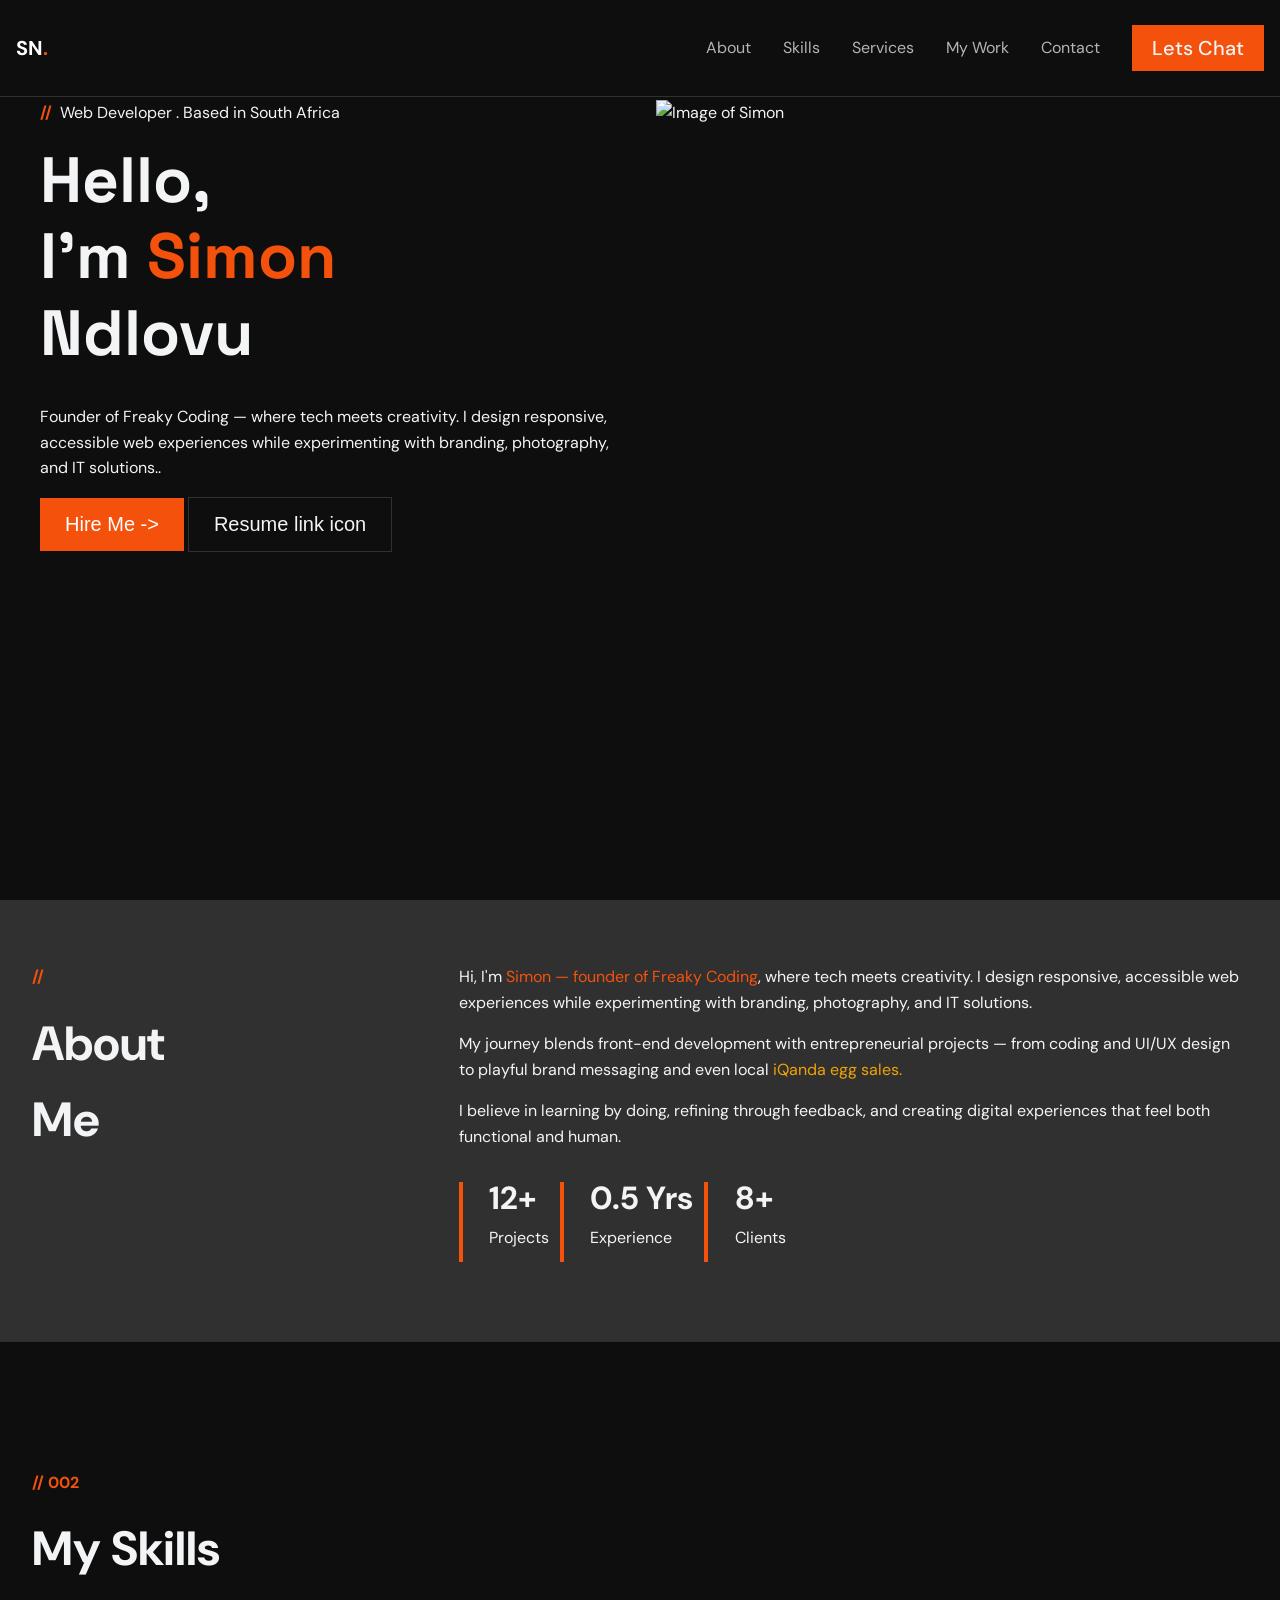
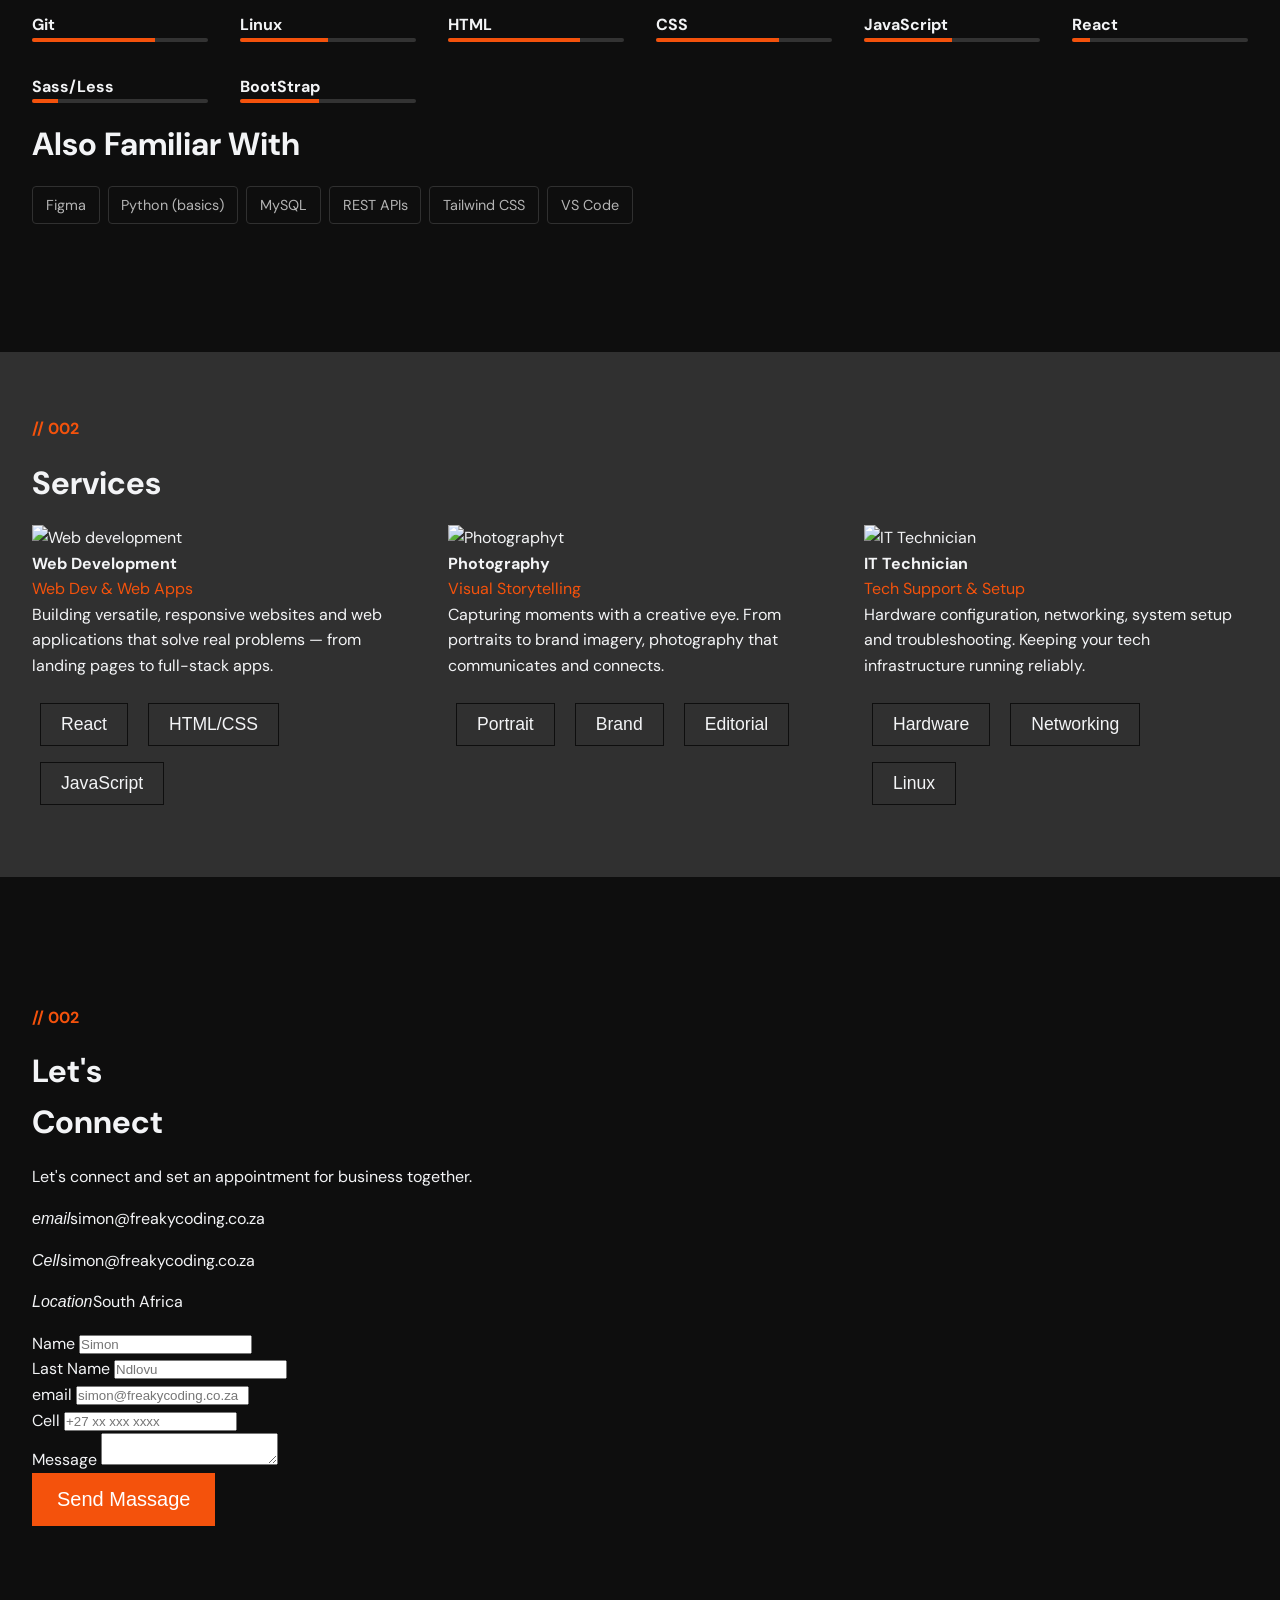
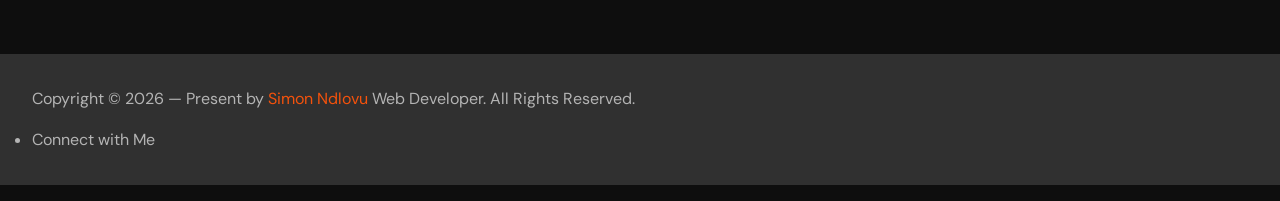
==== commit 31e4df8d: "fix: created service and contact page, sort layout" ====
--- a/index.html
+++ b/index.html
@@ -31,11 +31,10 @@
                             fill="#14B8A6"><path
                                 d="M120-680v-80h720v80H120Zm0 480v-80h720v80H120Zm0-240v-80h720v80H120Z" /></svg></button>
                 </nav>
+
                 <header>
                     <article class="hero containner">
-                        <img src="./asserts/images/simon_ims.jpg"
-                            alt="Image of Simon">
-
+                        
                         <div class="heroContent">
                             <p class="breakupPoints">Web Developer . Based in
                                 South Africa</p>
@@ -56,8 +55,11 @@
                                 <i class="fa-solid fa-globe"></i>
                             </ul>
                         </div>
+                        <img src="./asserts/images/simon_ims.jpg"
+                            alt="Image of Simon">
                     </article>
                 </header>
+
                 <main>
                     <section id="about">
 
@@ -182,7 +184,107 @@
                         </div>
                     </section>
 
-                    <section></section>
+                    <section id="service">
+                        <p class="skill-breakPoint"></p>
+                        <h3>Services</h3>
+                        <div class="grid-container">
+                            <div class="card">
+                                <img src="./asserts/images/projectImg1.png"
+                                    alt="Web development">
+                                <h4>Web Development</h4>
+                                <span>Web Dev & Web Apps</span>
+                                <p>Building versatile, responsive websites and
+                                    web applications that solve real problems —
+                                    from landing pages to full-stack apps.</p>
+                                <div class="btn-group">
+                                    <button
+                                        class="btn">React</button>
+                                    <button
+                                        class="btn">HTML/CSS</button>
+                                    <button
+                                        class="btn">JavaScript</button>
+                                </div>
+                            </div>
+
+                            <div class="card">
+                                <img src="./asserts/images/projectImg2.png"
+                                    alt="Photographyt">
+                                <h4>Photography</h4>
+                                <span>Visual Storytelling</span>
+                                <p>Capturing moments with a creative eye. From
+                                    portraits to brand imagery, photography that
+                                    communicates and connects.</p>
+                                <div class="btn-group">
+                                    <button
+                                        class="btn">Portrait</button>
+                                    <button
+                                        class="btn">Brand</button>
+                                    <button
+                                        class="btn">Editorial</button>
+                                </div>
+                            </div>
+
+                            <div class="card">
+                                <img src="./asserts/images/projectImg3.png"
+                                    alt="IT Technician">
+                                <h4>IT Technician</h4>
+                                <span>Tech Support & Setup</span>
+                                <p>Hardware configuration, networking, system
+                                    setup and troubleshooting. Keeping your tech
+                                    infrastructure running reliably.</p>
+                                <div class="btn-group">
+                                    <button
+                                        class="btn">Hardware</button>
+                                    <button
+                                        class="btn">Networking</button>
+                                    <button
+                                        class="btn">Linux</button>
+                                </div>
+                            </div>
+
+                        </div>
+                    </section>
+
+                    <section id="contact">
+                        <p class="skill-breakPoint"></p>
+                        <div class="contact-content">
+                            <h3>Let's <br>Connect</h3>
+                            <p>Let's connect and set an appointment for business
+                                together.</p>
+                            <p><i>email</i>simon@freakycoding.co.za</p>
+                            <p><i>Cell</i>simon@freakycoding.co.za</p>
+                            <p><i>Location</i>South Africa</p>
+                            <ul class="footer-social">
+                                <i class="fa-solid fa-x"></i>
+                                <i class="fa-brands fa-linkedin-in"></i>
+                                <i class="fa-brands fa-facebook-f"></i>
+                                <i class="fa-solid fa-globe"></i>
+                            </ul>
+                        </div>
+                        <div class="contact-content">
+                            <div class="contact-label">
+                                <label for="name">Name</label>
+                                <input type="text" required placeholder="Simon">
+                            </div>
+                            <div class="contact-label">
+                                <label for="lastName">Last Name</label>
+                                <input type="text" required placeholder="Ndlovu">
+                            </div>
+                            <div class="contact-label">
+                                <label for="email">email</label>
+                                <input type="text" required placeholder="simon@freakycoding.co.za">
+                            </div>
+                            <div class="contact-label">
+                                <label for="cell">Cell</label>
+                                <input type="tel" required placeholder="+27 xx xxx xxxx">
+                            </div>
+                            <div class="contact-label">
+                                <label for="message">Message</label>
+                                <textarea name="" id=""></textarea>
+                            </div>
+                            <button class="btn btn-primary">Send Massage</button>
+                        </div>
+                    </section>
                 </main>
 
                 <footer>
--- a/asserts/css/styles.css
+++ b/asserts/css/styles.css
@@ -118,12 +118,12 @@
 }
 
 .btn {
-    padding: 15px 25px;
-    font-size: 1.25rem;
-    color: var(--color-neutral);
-    font-weight: 500;
+    color: var(--color-neutral);
     transition: all .3s ease;
-
+    padding: 10px 20px;
+    font-size: 1.1rem;
+    background: transparent;
+    border: none;
 }
 
 #chat {
@@ -140,8 +140,12 @@
 }
 
 .btn-primary {
+    padding: 15px 25px;
+    font-size: 1.25rem;
+    font-weight: 500;
     background: var(--btnColor);
     color: #ffffff;
+    border: none;
 }
 
 .btn-primary:is(:hover, :focus) {
@@ -149,6 +153,9 @@
 }
 
 .btn-secondary {
+    font-weight: 500;
+    padding: 15px 25px;
+    font-size: 1.25rem;
     background: transparent;
     border: 1px solid var(--color-gray);
 }
@@ -168,11 +175,17 @@
 
 }
 
-.card:is(:hover, :focus) {
+.card img:is(:hover, :focus) {
     transition: all .3s ease-in-out;
-    transform: scale(1.2);
+    transform: scale(1.1);
     background: var(--color-gray);
 }
+
+/* .card :is(:hover, :focus) {
+    transition: all .3s ease-in-out;
+    background: var();
+    border: 3pt solid #F3F4F6;
+} */
 
 .info {
     border-left: 3pt solid var(--btnColor);
@@ -192,6 +205,85 @@
     margin: 0 auto;
 }
 
+
+/***** Navigation Section *****/
+nav {
+    /* border: 2pt solid yellow; */
+    display: flex;
+    justify-content: space-between;
+    align-items: center;
+    /* margin-block: 1rem; */
+    margin-inline: auto;
+    padding: 2rem 1rem;
+    margin-bottom: var(--cardMarginBottom);
+
+    position: fixed;
+    width: 100%;
+    top: 0;
+    left: 0;
+    z-index: 1000;
+    background: var(--bgColor);
+    border-bottom: 1pt solid var(--color-gray);
+}
+
+#logo {
+    font-size: 1.25rem;
+    font-weight: 700;
+    color: #fff;
+}
+
+.navBar {
+    display: flex;
+    justify-content: space-between;
+    align-items: center;
+    gap: 2rem;
+
+    margin: 0;
+    padding: 0;
+
+}
+
+.navBar li {
+    list-style: none;
+}
+
+.navBar a:is(:hover) {
+    color: var(--color-neutral);
+}
+
+.toggleBtn {
+    display: none;
+}
+
+header {
+    padding: 100px 20px;
+    min-height: 100vh;
+}
+
+.hero {
+    display: flex;
+    justify-content: center;
+    gap: 2rem;
+    max-width: min(1200px, 100%);
+}
+
+.hero img {
+    flex: 1 1 45%;
+    max-width: 100%;
+
+}
+
+.hero .heroContent {
+    flex: 1 1 45%;
+
+}
+
+/* .hero img{
+    flex: 1;
+} */
+/***** End Navigation Section *****/
+
+/***** Skills Section *****/
 .skills-content {
     color: #fff;
     border-radius: 8px;
@@ -249,14 +341,60 @@
 
 }
 
+/***** End Section *****/
+
+
+/***** Service Section *****/
+#service {
+    background: var(--aboutBg);
+}
+
+.grid-container {
+    background: var(--aboutBg);
+    display: grid;
+    grid-template-columns: repeat(auto-fit, minmax(250px, 1fr));
+    gap: 2rem;
+}
+
+.card button{
+    border: 1pt solid var(--color-charcoal);
+    margin: .5rem;
+}
+/***** End Service Section *****/
+
+
 section {
     padding: var(--sectionPadding);
     margin-bottom: var(--sectionMarginBottom);
 }
 
+/***** About Me *****/
 #about {
     background: var(--aboutBg);
-}
+    display: flex;
+    gap: 2rem;
+}
+
+#about .about-content:nth-child(1) {
+    flex: 1;
+}
+
+#about .about-content:nth-child(2) {
+    flex: 2;
+}
+
+.about-info {
+    display: flex;
+    justify-content: flex-start;
+    padding-block: 1rem;
+}
+
+.info {
+    padding: 0 .7rem;
+}
+
+/***** End About Me *****/
+
 
 footer {
     background: var(--footerColor);
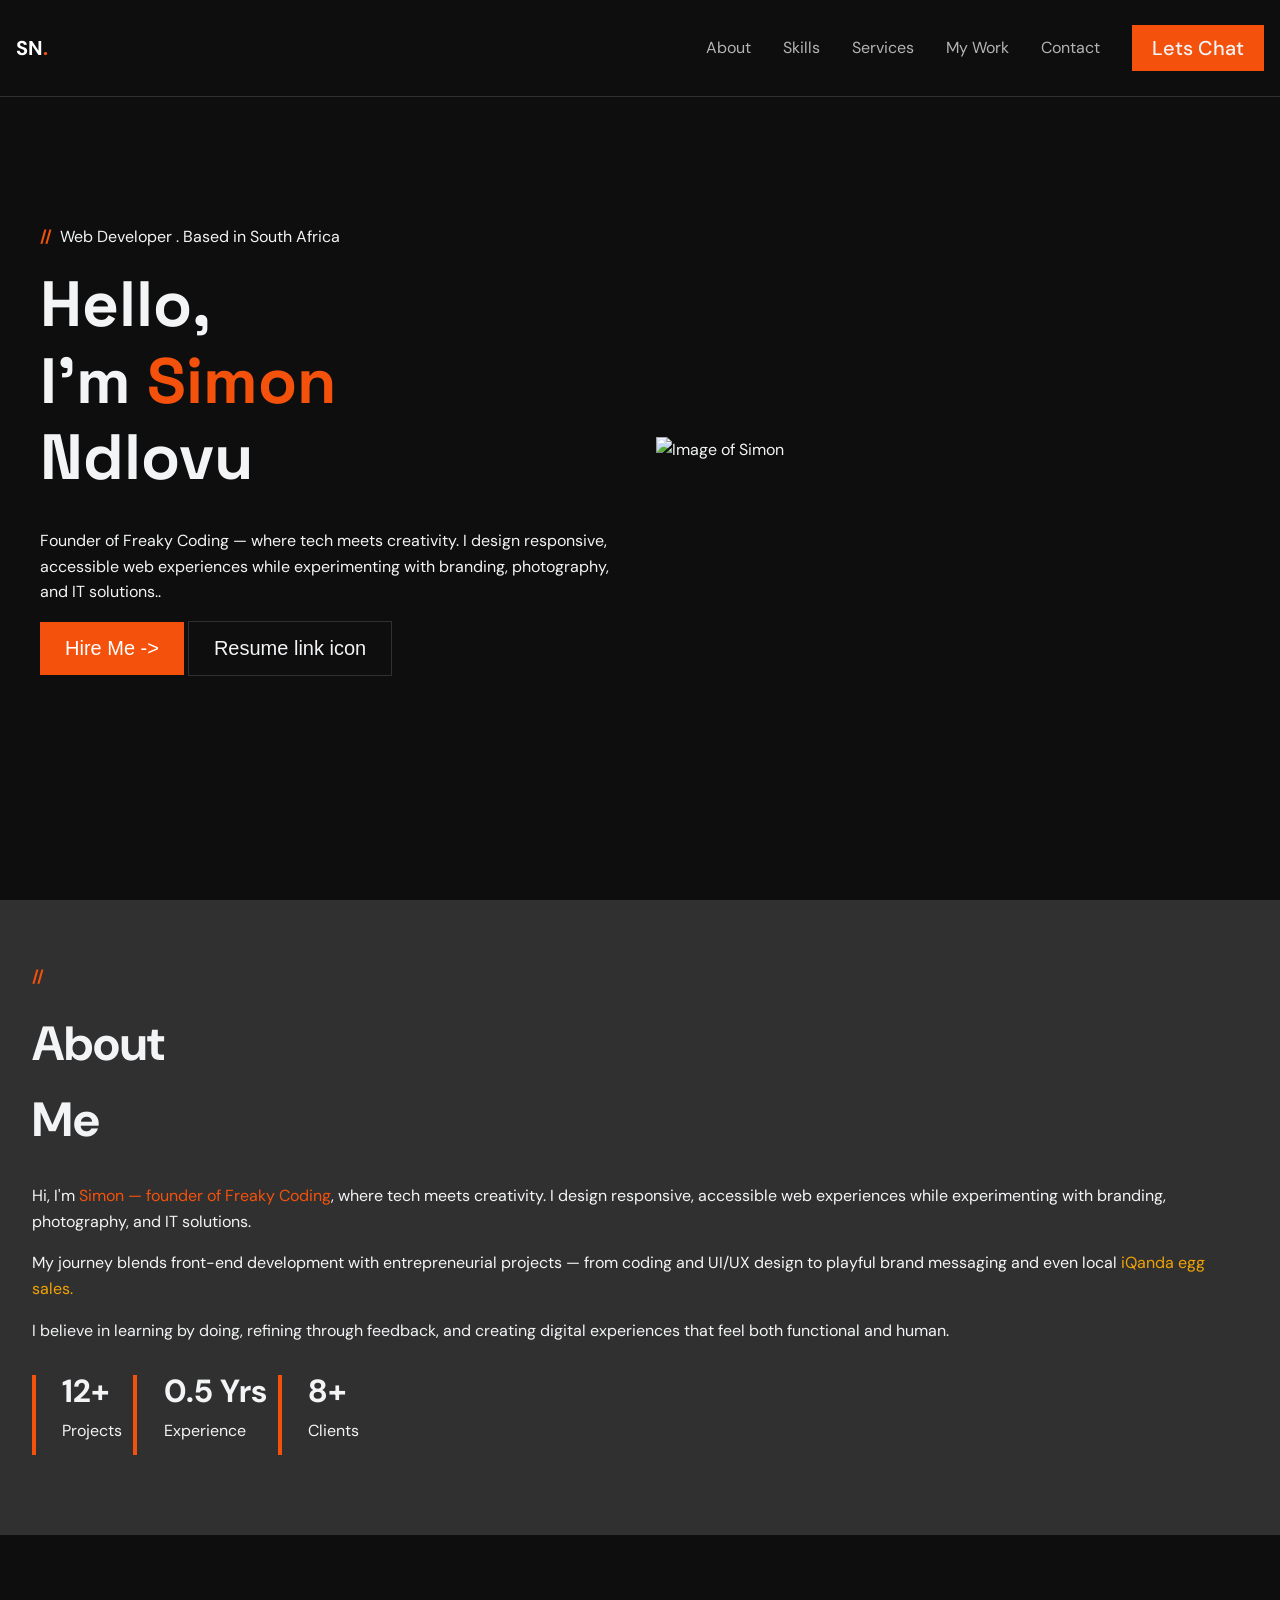
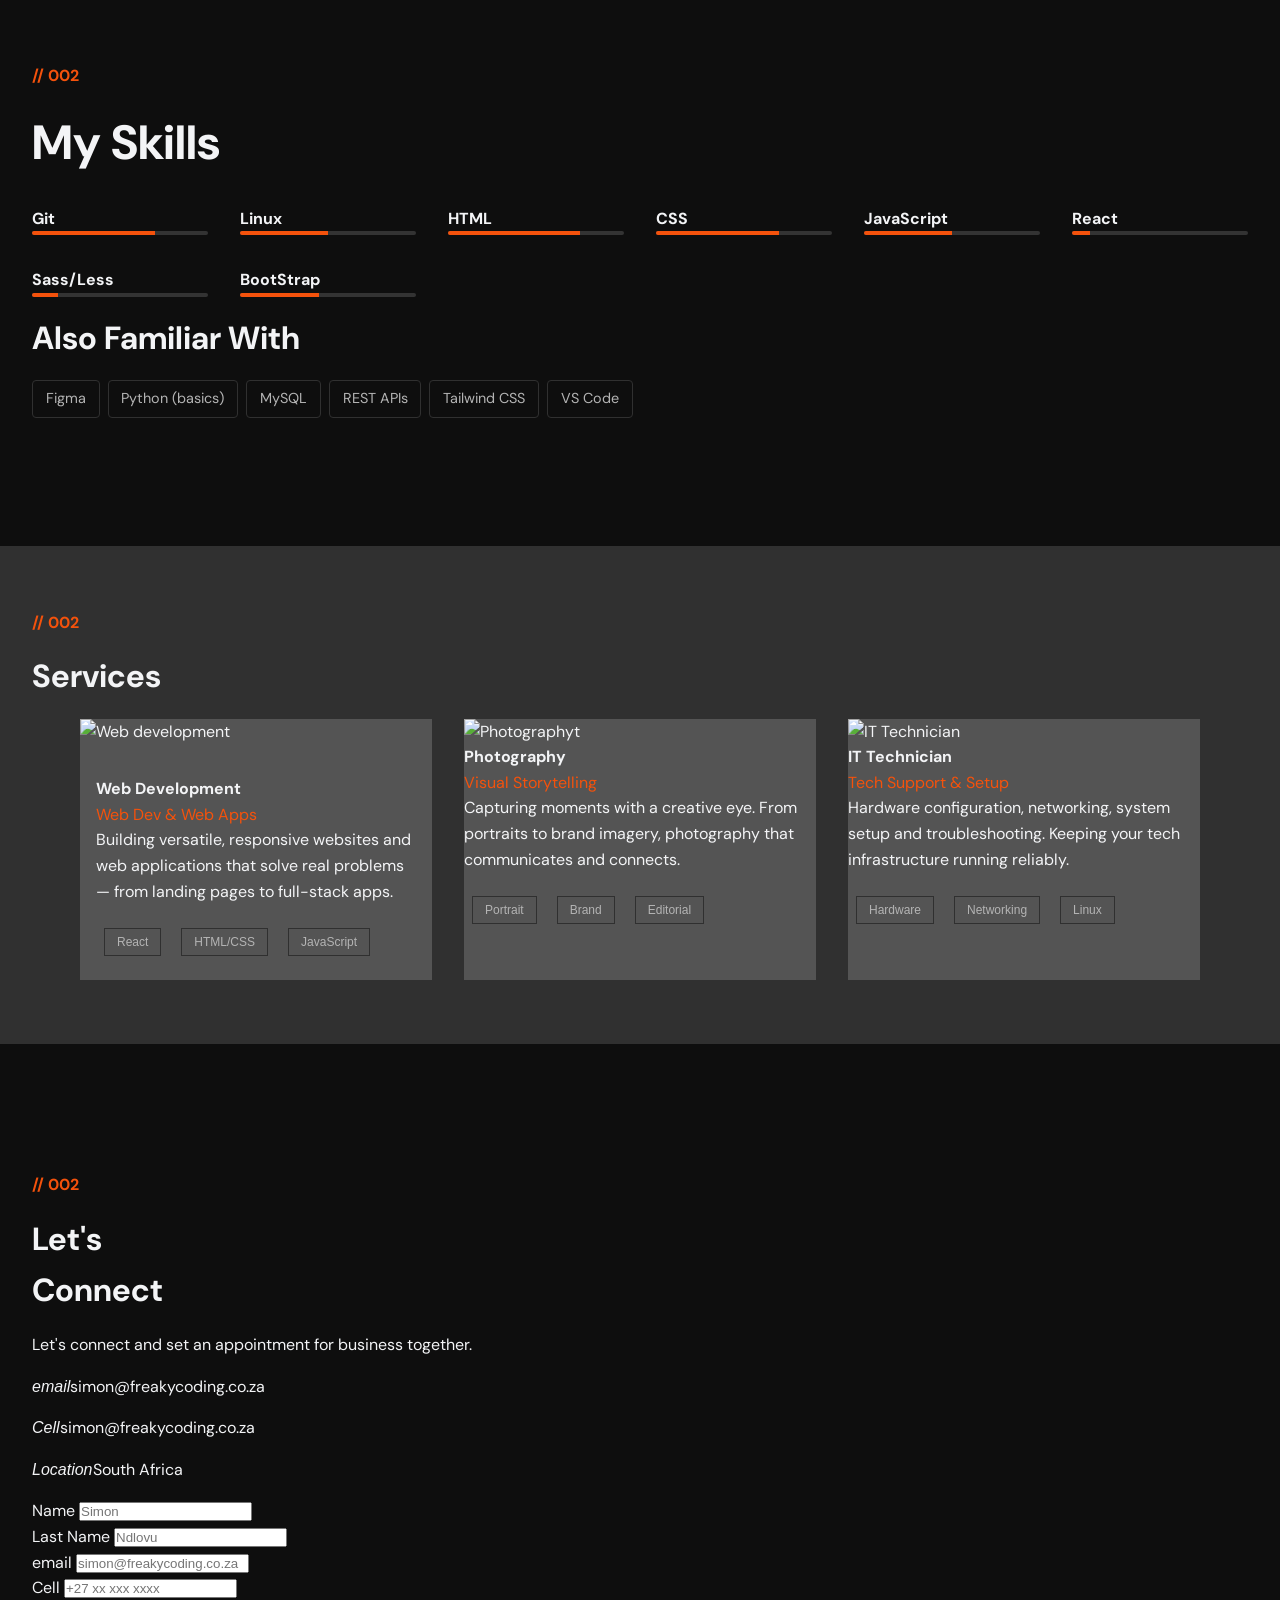
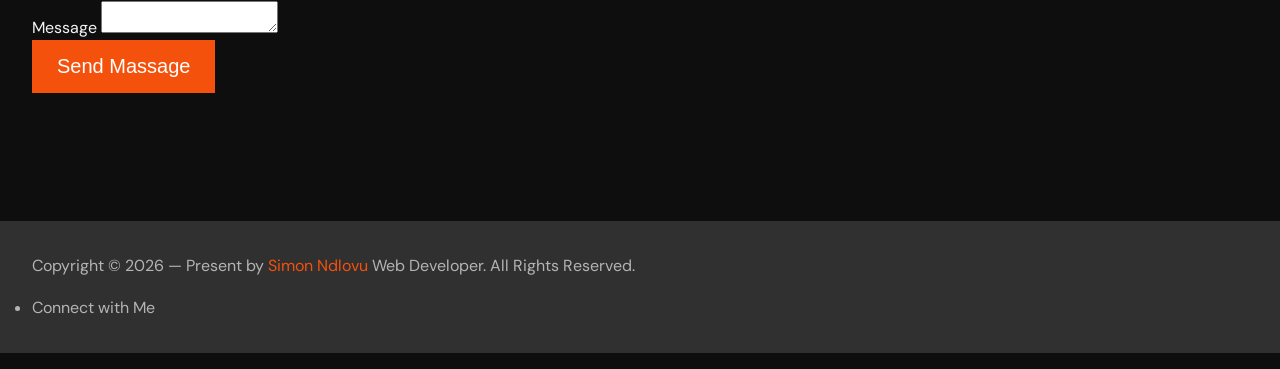
==== commit e6376500: "fix: alignment on header and hero section" ====
--- a/index.html
+++ b/index.html
@@ -33,8 +33,7 @@
                 </nav>
 
                 <header>
-                    <article class="hero containner">
-                        
+                    <article class="hero">
                         <div class="heroContent">
                             <p class="breakupPoints">Web Developer . Based in
                                 South Africa</p>
@@ -78,13 +77,17 @@
                                 photography, and IT solutions.</p>
 
                             <p>My journey blends front-end development with
-                                entrepreneurial projects — from coding and UI/UX
-                                design to playful brand messaging and even local
+                                entrepreneurial projects — from coding and
+                                UI/UX
+                                design to playful brand messaging and even
+                                local
                                 <span class="iqanda">iQanda egg
                                     sales.</span></p>
 
-                            <p>I believe in learning by doing, refining through
-                                feedback, and creating digital experiences that
+                            <p>I believe in learning by doing, refining
+                                through
+                                feedback, and creating digital experiences
+                                that
                                 feel
                                 both functional and human.</p>
 
@@ -191,18 +194,23 @@
                             <div class="card">
                                 <img src="./asserts/images/projectImg1.png"
                                     alt="Web development">
-                                <h4>Web Development</h4>
-                                <span>Web Dev & Web Apps</span>
-                                <p>Building versatile, responsive websites and
-                                    web applications that solve real problems —
-                                    from landing pages to full-stack apps.</p>
-                                <div class="btn-group">
-                                    <button
-                                        class="btn">React</button>
-                                    <button
-                                        class="btn">HTML/CSS</button>
-                                    <button
-                                        class="btn">JavaScript</button>
+                                <div class="card-text">
+                                    <h4>Web Development</h4>
+                                    <span>Web Dev & Web Apps</span>
+                                    <p>Building versatile, responsive websites
+                                        and
+                                        web applications that solve real
+                                        problems —
+                                        from landing pages to full-stack
+                                        apps.</p>
+                                    <div class="btn-group">
+                                        <button
+                                            class="btn_">React</button>
+                                        <button
+                                            class="btn_">HTML/CSS</button>
+                                        <button
+                                            class="btn_">JavaScript</button>
+                                    </div>
                                 </div>
                             </div>
 
@@ -268,21 +276,25 @@
                             </div>
                             <div class="contact-label">
                                 <label for="lastName">Last Name</label>
-                                <input type="text" required placeholder="Ndlovu">
+                                <input type="text" required
+                                    placeholder="Ndlovu">
                             </div>
                             <div class="contact-label">
                                 <label for="email">email</label>
-                                <input type="text" required placeholder="simon@freakycoding.co.za">
+                                <input type="text" required
+                                    placeholder="simon@freakycoding.co.za">
                             </div>
                             <div class="contact-label">
                                 <label for="cell">Cell</label>
-                                <input type="tel" required placeholder="+27 xx xxx xxxx">
+                                <input type="tel" required
+                                    placeholder="+27 xx xxx xxxx">
                             </div>
                             <div class="contact-label">
                                 <label for="message">Message</label>
-                                <textarea name="" id=""></textarea>
-                            </div>
-                            <button class="btn btn-primary">Send Massage</button>
+                                <textarea name id></textarea>
+                            </div>
+                            <button class="btn btn-primary">Send
+                                Massage</button>
                         </div>
                     </section>
                 </main>
--- a/asserts/css/styles.css
+++ b/asserts/css/styles.css
@@ -203,6 +203,9 @@
 .containner {
     max-width: 1200px;
     margin: 0 auto;
+    display: flex;
+    flex-direction: column;
+    align-items: center;
 }
 
 
@@ -258,6 +261,9 @@
 header {
     padding: 100px 20px;
     min-height: 100vh;
+    display: flex;
+    align-items: center;
+    justify-content: center;
 }
 
 .hero {
@@ -265,6 +271,7 @@
     justify-content: center;
     gap: 2rem;
     max-width: min(1200px, 100%);
+    align-items: center;
 }
 
 .hero img {
@@ -352,13 +359,43 @@
 .grid-container {
     background: var(--aboutBg);
     display: grid;
-    grid-template-columns: repeat(auto-fit, minmax(250px, 1fr));
+    grid-template-columns: repeat(auto-fit, minmax(12.5rem, 1fr));
     gap: 2rem;
-}
-
-.card button{
+    max-width: min(70rem, 100%);
+    margin-inline: auto;
+
+}
+.card{
+    background: #545454;
+}
+
+.card img{
+    /* max-inline-size: 100%; */
+    max-width: 100%;
+}
+.card-text{
+    padding: 1rem;
+
+}
+
+.card button {
     border: 1pt solid var(--color-charcoal);
     margin: .5rem;
+}
+
+.card-text h4{
+    margin-top: 1rem;
+}
+.btn-group{
+    /* border: 1px solid #1E3A8A; */
+}
+.btn-group button{
+    padding: 6px 12px;
+    font-size: 12px;
+    /* display: inline-block; */
+    background: transparent;
+    border: 1pt solid var(--color-gray);
+    color: var(--color-main-text);
 }
 /***** End Service Section *****/
 
@@ -371,8 +408,15 @@
 /***** About Me *****/
 #about {
     background: var(--aboutBg);
+}
+
+#about .container {
     display: flex;
     gap: 2rem;
+    /* min-height: min(100vh - 200px); */
+    justify-content: center;
+    align-items: center;
+
 }
 
 #about .about-content:nth-child(1) {
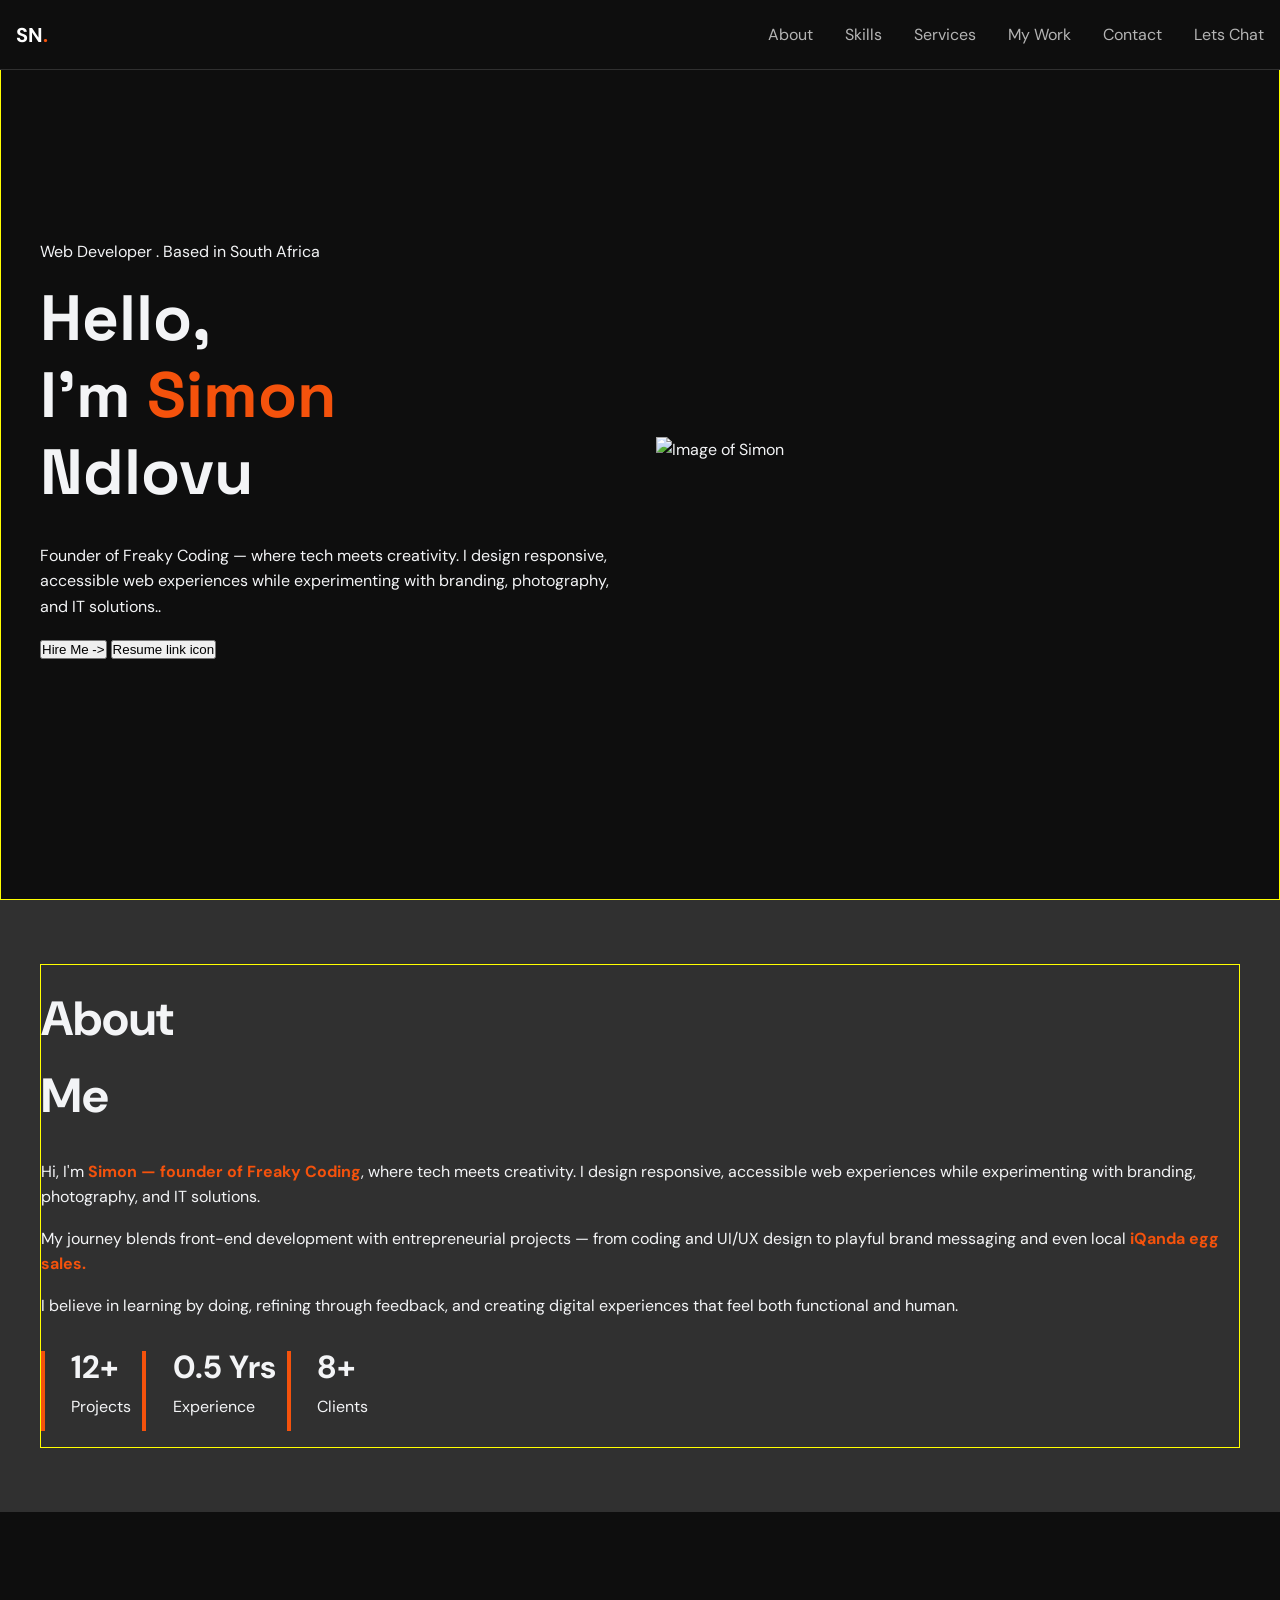
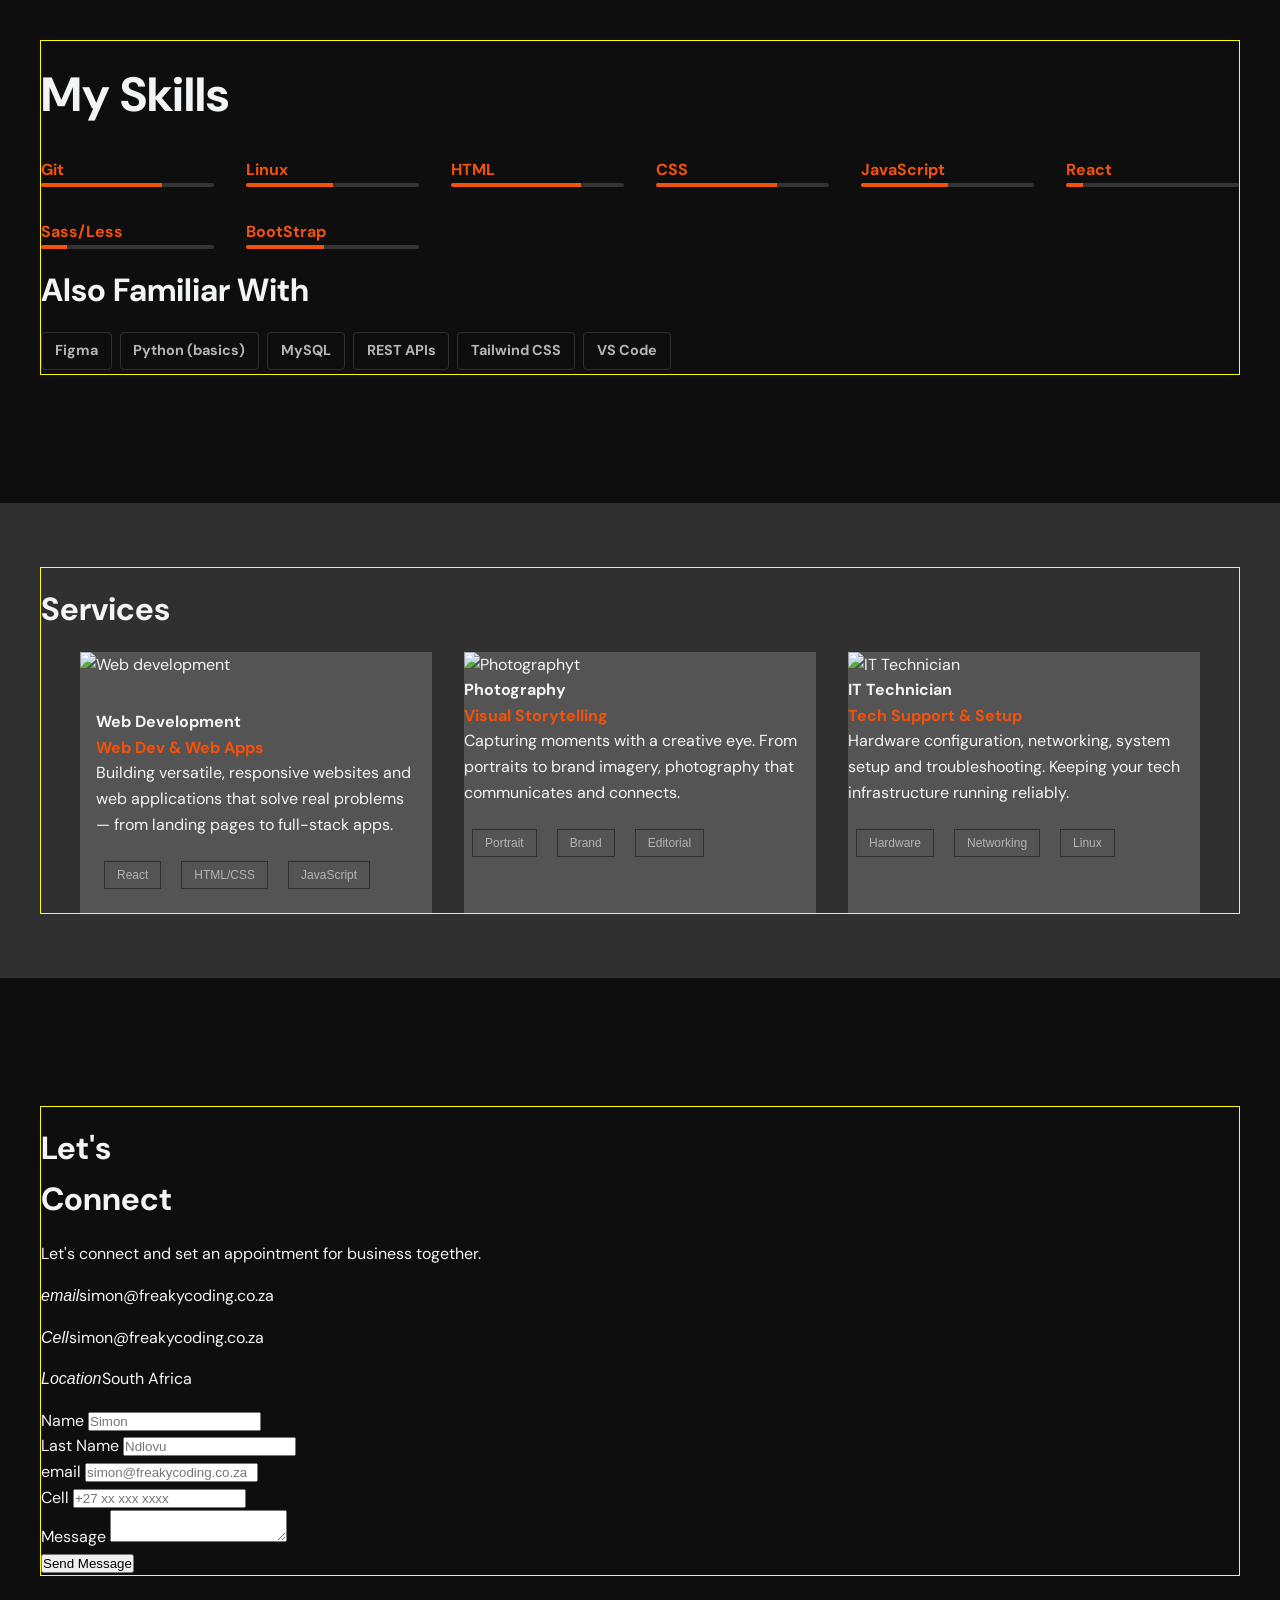
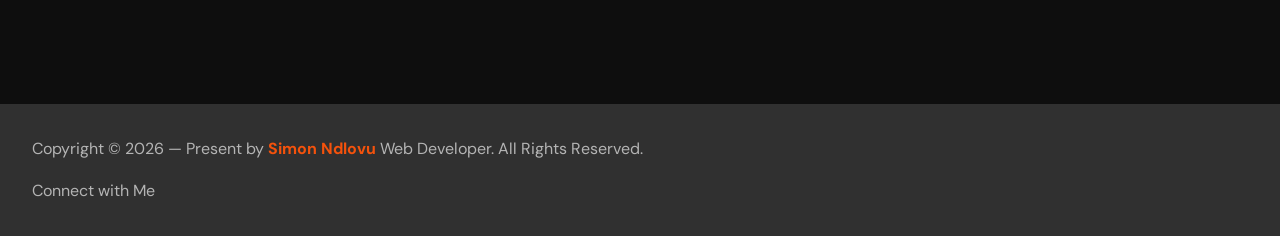
==== commit 1cb85864: "fix: re-structured html div layout and reset CSS" ====
--- a/index.html
+++ b/index.html
@@ -48,10 +48,11 @@
                                 icon</button>
 
                             <ul class="footer-social">
-                                <i class="fa-solid fa-x"></i>
-                                <i class="fa-brands fa-linkedin-in"></i>
-                                <i class="fa-brands fa-facebook-f"></i>
-                                <i class="fa-solid fa-globe"></i>
+                                <li><i class="fa-solid fa-x"></i></li>
+                                <li><i
+                                        class="fa-brands fa-linkedin-in"></i></li>
+                                <li><i class="fa-brands fa-facebook-f"></i></li>
+                                <li><i class="fa-solid fa-globe"></i></li>
                             </ul>
                         </div>
                         <img src="./asserts/images/simon_ims.jpg"
@@ -61,240 +62,263 @@
 
                 <main>
                     <section id="about">
-
-                        <div class="about-content">
-                            <p class="breakupPoints"></p>
-                            <h2>About <br>Me</h2>
-                        </div>
-
-                        <div class="about-content">
-                            <p>Hi, I'm <span>Simon — founder of Freaky
-                                    Coding</span>, where tech
-                                meets creativity. I design responsive,
-                                accessible
-                                web experiences while experimenting with
-                                branding,
-                                photography, and IT solutions.</p>
-
-                            <p>My journey blends front-end development with
-                                entrepreneurial projects — from coding and
-                                UI/UX
-                                design to playful brand messaging and even
-                                local
-                                <span class="iqanda">iQanda egg
-                                    sales.</span></p>
-
-                            <p>I believe in learning by doing, refining
-                                through
-                                feedback, and creating digital experiences
-                                that
-                                feel
-                                both functional and human.</p>
-
-                            <div class="about-info">
-                                <div class="info">
-                                    <h3>12+</h3>
-                                    <p>Projects</p>
-                                </div>
-                                <div class="info">
-                                    <h3>0.5 Yrs</h3>
-                                    <p>Experience</p>
-                                </div>
-                                <div class="info">
-                                    <h3>8+</h3>
-                                    <p>Clients</p>
-                                </div>
+                        <article class="container">
+
+                            <div class="about-content">
+                                <p class="breakupPoints"></p>
+                                <h2>About <br>Me</h2>
+                            </div>
+
+                            <div class="about-content">
+                                <p>Hi, I'm <span>Simon — founder of Freaky
+                                        Coding</span>, where tech
+                                    meets creativity. I design responsive,
+                                    accessible
+                                    web experiences while experimenting with
+                                    branding,
+                                    photography, and IT solutions.</p>
+
+                                <p>My journey blends front-end development with
+                                    entrepreneurial projects — from coding and
+                                    UI/UX
+                                    design to playful brand messaging and even
+                                    local
+                                    <span class="iqanda">iQanda egg
+                                        sales.</span></p>
+
+                                <p>I believe in learning by doing, refining
+                                    through
+                                    feedback, and creating digital experiences
+                                    that
+                                    feel
+                                    both functional and human.</p>
+
+                                <div class="about-info">
+                                    <div class="info">
+                                        <h3>12+</h3>
+                                        <p>Projects</p>
+                                    </div>
+                                    <div class="info">
+                                        <h3>0.5 Yrs</h3>
+                                        <p>Experience</p>
+                                    </div>
+                                    <div class="info">
+                                        <h3>8+</h3>
+                                        <p>Clients</p>
+                                    </div>
+                                </div>
+                            </div>
+                        </article>
+                    </section>
+                    <section class="skills">
+                        <div class="container">
+                            <p class="skill-breakPoint"></p>
+                            <h2>My Skills</h2>
+
+                            <div class="skills-content">
+                                <div class="skill">
+                                    <span>Git</span>
+                                    <div class="progress">
+                                        <div class="progress-bar"
+                                            style="width:70%"></div>
+                                    </div>
+                                </div>
+                                <div class="skill">
+                                    <span>Linux</span>
+                                    <div class="progress">
+                                        <div class="progress-bar"
+                                            style="width:50%"></div>
+                                    </div>
+                                </div>
+                                <div class="skill">
+                                    <span>HTML</span>
+                                    <div class="progress">
+                                        <div class="progress-bar"
+                                            style="width:75%"></div>
+                                    </div>
+                                </div>
+
+                                <div class="skill">
+                                    <span>CSS</span>
+                                    <div class="progress">
+                                        <div class="progress-bar"
+                                            style="width:70%"></div>
+                                    </div>
+                                </div>
+
+                                <div class="skill">
+                                    <span>JavaScript</span>
+                                    <div class="progress">
+                                        <div class="progress-bar"
+                                            style="width:50%"></div>
+                                    </div>
+                                </div>
+                                <div class="skill">
+                                    <span>React</span>
+                                    <div class="progress">
+                                        <div class="progress-bar"
+                                            style="width:10%"></div>
+                                    </div>
+                                </div>
+                                <div class="skill">
+                                    <span>Sass/Less</span>
+                                    <div class="progress">
+                                        <div class="progress-bar"
+                                            style="width:15%"></div>
+                                    </div>
+                                </div>
+                                <div class="skill">
+                                    <span>BootStrap</span>
+                                    <div class="progress">
+                                        <div class="progress-bar"
+                                            style="width:45%"></div>
+                                    </div>
+                                </div>
+                            </div>
+
+                            <!-- Repeat for React, Git, Linux, Sass/SCSS, Bootstrap -->
+
+                            <h3>Also Familiar With</h3>
+                            <div class="tags">
+                                <!-- <span class="tag">Node.js</span> -->
+                                <span class="tag">Figma</span>
+                                <!-- <span class="tag">WordPress</span> -->
+                                <span class="tag">Python (basics)</span>
+                                <span class="tag">MySQL</span>
+                                <span class="tag">REST APIs</span>
+                                <span class="tag">Tailwind CSS</span>
+                                <span class="tag">VS Code</span>
                             </div>
                         </div>
                     </section>
-                    <section class="skills">
-                        <p class="skill-breakPoint"></p>
-                        <h2>My Skills</h2>
-
-                        <div class="skills-content">
-                            <div class="skill">
-                                <span>Git</span>
-                                <div class="progress">
-                                    <div class="progress-bar"
-                                        style="width:70%"></div>
-                                </div>
-                            </div>
-                            <div class="skill">
-                                <span>Linux</span>
-                                <div class="progress">
-                                    <div class="progress-bar"
-                                        style="width:50%"></div>
-                                </div>
-                            </div>
-                            <div class="skill">
-                                <span>HTML</span>
-                                <div class="progress">
-                                    <div class="progress-bar"
-                                        style="width:75%"></div>
-                                </div>
-                            </div>
-
-                            <div class="skill">
-                                <span>CSS</span>
-                                <div class="progress">
-                                    <div class="progress-bar"
-                                        style="width:70%"></div>
-                                </div>
-                            </div>
-
-                            <div class="skill">
-                                <span>JavaScript</span>
-                                <div class="progress">
-                                    <div class="progress-bar"
-                                        style="width:50%"></div>
-                                </div>
-                            </div>
-                            <div class="skill">
-                                <span>React</span>
-                                <div class="progress">
-                                    <div class="progress-bar"
-                                        style="width:10%"></div>
-                                </div>
-                            </div>
-                            <div class="skill">
-                                <span>Sass/Less</span>
-                                <div class="progress">
-                                    <div class="progress-bar"
-                                        style="width:15%"></div>
-                                </div>
-                            </div>
-                            <div class="skill">
-                                <span>BootStrap</span>
-                                <div class="progress">
-                                    <div class="progress-bar"
-                                        style="width:45%"></div>
-                                </div>
-                            </div>
-                        </div>
-
-                        <!-- Repeat for React, Git, Linux, Sass/SCSS, Bootstrap -->
-
-                        <h3>Also Familiar With</h3>
-                        <div class="tags">
-                            <!-- <span class="tag">Node.js</span> -->
-                            <span class="tag">Figma</span>
-                            <!-- <span class="tag">WordPress</span> -->
-                            <span class="tag">Python (basics)</span>
-                            <span class="tag">MySQL</span>
-                            <span class="tag">REST APIs</span>
-                            <span class="tag">Tailwind CSS</span>
-                            <span class="tag">VS Code</span>
+
+                    <section id="service">
+                        <div class="container">
+                            <p class="skill-breakPoint"></p>
+                            <h3>Services</h3>
+                            <div class="grid-container">
+                                <div class="card">
+                                    <img src="./asserts/images/projectImg1.png"
+                                        alt="Web development">
+                                    <div class="card-text">
+                                        <h4>Web Development</h4>
+                                        <span>Web Dev & Web Apps</span>
+                                        <p>Building versatile, responsive
+                                            websites
+                                            and
+                                            web applications that solve real
+                                            problems —
+                                            from landing pages to full-stack
+                                            apps.</p>
+                                        <div class="btn-group">
+                                            <button
+                                                class="btn_">React</button>
+                                            <button
+                                                class="btn_">HTML/CSS</button>
+                                            <button
+                                                class="btn_">JavaScript</button>
+                                        </div>
+                                    </div>
+                                </div>
+
+                                <div class="card">
+                                    <img src="./asserts/images/projectImg2.png"
+                                        alt="Photographyt">
+                                    <h4>Photography</h4>
+                                    <span>Visual Storytelling</span>
+                                    <p>Capturing moments with a creative eye.
+                                        From
+                                        portraits to brand imagery, photography
+                                        that
+                                        communicates and connects.</p>
+                                    <div class="btn-group">
+                                        <button
+                                            class="btn">Portrait</button>
+                                        <button
+                                            class="btn">Brand</button>
+                                        <button
+                                            class="btn">Editorial</button>
+                                    </div>
+                                </div>
+
+                                <div class="card">
+                                    <img src="./asserts/images/projectImg3.png"
+                                        alt="IT Technician">
+                                    <h4>IT Technician</h4>
+                                    <span>Tech Support & Setup</span>
+                                    <p>Hardware configuration, networking,
+                                        system
+                                        setup and troubleshooting. Keeping your
+                                        tech
+                                        infrastructure running reliably.</p>
+                                    <div class="btn-group">
+                                        <button
+                                            class="btn">Hardware</button>
+                                        <button
+                                            class="btn">Networking</button>
+                                        <button
+                                            class="btn">Linux</button>
+                                    </div>
+                                </div>
+
+                            </div>
                         </div>
                     </section>
 
-                    <section id="service">
-                        <p class="skill-breakPoint"></p>
-                        <h3>Services</h3>
-                        <div class="grid-container">
-                            <div class="card">
-                                <img src="./asserts/images/projectImg1.png"
-                                    alt="Web development">
-                                <div class="card-text">
-                                    <h4>Web Development</h4>
-                                    <span>Web Dev & Web Apps</span>
-                                    <p>Building versatile, responsive websites
-                                        and
-                                        web applications that solve real
-                                        problems —
-                                        from landing pages to full-stack
-                                        apps.</p>
-                                    <div class="btn-group">
-                                        <button
-                                            class="btn_">React</button>
-                                        <button
-                                            class="btn_">HTML/CSS</button>
-                                        <button
-                                            class="btn_">JavaScript</button>
-                                    </div>
-                                </div>
-                            </div>
-
-                            <div class="card">
-                                <img src="./asserts/images/projectImg2.png"
-                                    alt="Photographyt">
-                                <h4>Photography</h4>
-                                <span>Visual Storytelling</span>
-                                <p>Capturing moments with a creative eye. From
-                                    portraits to brand imagery, photography that
-                                    communicates and connects.</p>
-                                <div class="btn-group">
-                                    <button
-                                        class="btn">Portrait</button>
-                                    <button
-                                        class="btn">Brand</button>
-                                    <button
-                                        class="btn">Editorial</button>
-                                </div>
-                            </div>
-
-                            <div class="card">
-                                <img src="./asserts/images/projectImg3.png"
-                                    alt="IT Technician">
-                                <h4>IT Technician</h4>
-                                <span>Tech Support & Setup</span>
-                                <p>Hardware configuration, networking, system
-                                    setup and troubleshooting. Keeping your tech
-                                    infrastructure running reliably.</p>
-                                <div class="btn-group">
-                                    <button
-                                        class="btn">Hardware</button>
-                                    <button
-                                        class="btn">Networking</button>
-                                    <button
-                                        class="btn">Linux</button>
-                                </div>
-                            </div>
-
-                        </div>
-                    </section>
-
                     <section id="contact">
-                        <p class="skill-breakPoint"></p>
-                        <div class="contact-content">
-                            <h3>Let's <br>Connect</h3>
-                            <p>Let's connect and set an appointment for business
-                                together.</p>
-                            <p><i>email</i>simon@freakycoding.co.za</p>
-                            <p><i>Cell</i>simon@freakycoding.co.za</p>
-                            <p><i>Location</i>South Africa</p>
-                            <ul class="footer-social">
-                                <i class="fa-solid fa-x"></i>
-                                <i class="fa-brands fa-linkedin-in"></i>
-                                <i class="fa-brands fa-facebook-f"></i>
-                                <i class="fa-solid fa-globe"></i>
-                            </ul>
-                        </div>
-                        <div class="contact-content">
-                            <div class="contact-label">
-                                <label for="name">Name</label>
-                                <input type="text" required placeholder="Simon">
-                            </div>
-                            <div class="contact-label">
-                                <label for="lastName">Last Name</label>
-                                <input type="text" required
-                                    placeholder="Ndlovu">
-                            </div>
-                            <div class="contact-label">
-                                <label for="email">email</label>
-                                <input type="text" required
-                                    placeholder="simon@freakycoding.co.za">
-                            </div>
-                            <div class="contact-label">
-                                <label for="cell">Cell</label>
-                                <input type="tel" required
-                                    placeholder="+27 xx xxx xxxx">
-                            </div>
-                            <div class="contact-label">
-                                <label for="message">Message</label>
-                                <textarea name id></textarea>
-                            </div>
-                            <button class="btn btn-primary">Send
-                                Massage</button>
+                        <div class="container">
+                            <p class="skill-breakPoint"></p>
+                            <div class="contact-content">
+                                <h3>Let's <br>Connect</h3>
+                                <p>Let's connect and set an appointment for
+                                    business
+                                    together.</p>
+                                <p><i>email</i>simon@freakycoding.co.za</p>
+                                <p><i>Cell</i>simon@freakycoding.co.za</p>
+                                <p><i>Location</i>South Africa</p>
+                                <ul class="footer-social">
+                                    <li><i class="fa-solid fa-x"></i></li>
+                                    <li><i
+                                            class="fa-brands fa-linkedin-in"></i></li>
+                                    <li><i
+                                            class="fa-brands fa-facebook-f"></i></li>
+                                    <li><i class="fa-solid fa-globe"></i></li>
+                                </ul>
+                            </div>
+                            <div class="contact-content">
+                                <div class="contact-label">
+                                    <label for="name">Name</label>
+                                    <input type="text" name="name" id="name"
+                                        required placeholder="Simon">
+                                </div>
+                                <div class="contact-label">
+                                    <label for="lastName">Last Name</label>
+                                    <input type="text" name="lastName"
+                                        id="lastName" required
+                                        placeholder="Ndlovu">
+                                </div>
+                                <div class="contact-label">
+                                    <label for="email">email</label>
+                                    <!-- Changed type to "email" for better browser validation -->
+                                    <input type="email" name="email" id="email"
+                                        required
+                                        placeholder="simon@freakycoding.co.za">
+                                </div>
+                                <div class="contact-label">
+                                    <label for="cell">Cell</label>
+                                    <input type="tel" name="cell" id="cell"
+                                        required placeholder="+27 xx xxx xxxx">
+                                </div>
+                                <div class="contact-label">
+                                    <label for="message">Message</label>
+                                    <textarea name="message" id="message"
+                                        required></textarea>
+                                </div>
+                                <!-- Fixed typo: "Massage" to "Message" -->
+                                <button type="submit"
+                                    class="btn btn-primary">Send
+                                    Message</button>
+                            </div>
                         </div>
                     </section>
                 </main>
@@ -304,10 +328,10 @@
                         Web Developer. All Rights Reserved.</p>
                     <ul class="footer-social">
                         <li>Connect with Me</li>
-                        <i class="fa-solid fa-x"></i>
-                        <i class="fa-brands fa-linkedin-in"></i>
-                        <i class="fa-brands fa-facebook-f"></i>
-                        <i class="fa-solid fa-globe"></i>
+                        <li><i class="fa-solid fa-x"></i></li>
+                        <li><i class="fa-brands fa-linkedin-in"></i></li>
+                        <li><i class="fa-brands fa-facebook-f"></i></li>
+                        <li><i class="fa-solid fa-globe"></i></li>
                     </ul>
                 </footer>
 
--- a/asserts/css/styles.css
+++ b/asserts/css/styles.css
@@ -17,6 +17,8 @@
     --color-charcoal: #0e0e0e;
     --color-gray: #303030;
     --dark-text: #b4b4b4;
+
+    --max-width: min(1200px, 100%);
 
     --color-main-text: var(--dark-text);
     --navColorBg: var(--color-charcoal);
@@ -47,7 +49,6 @@
 
     font-size: 1rem;
     line-height: 1.6;
-    margin-bottom: 1rem;
     background: var(--bgColor);
 }
 
@@ -74,6 +75,15 @@
     margin-bottom: 1rem;
 }
 
+li {
+    list-style: none;
+}
+
+a {
+    text-decoration: none;
+    
+}
+
 small,
 .caption {
     font-size: 0.875rem;
@@ -88,98 +98,6 @@
 }
 
 /***** Animates and hovers Effects *****/
-.breakupPoints::before {
-    content: "// ";
-    font-weight: bold;
-    color: var(--btnColor);
-    margin-right: 4px;
-
-}
-
-.skill-breakPoint::before {
-    content: "// 002 ";
-    font-weight: bold;
-    color: var(--btnColor);
-    margin-right: 4px;
-
-}
-
-span {
-    color: var(--btnColor);
-}
-
-.iqanda {
-    color: #f0a307;
-}
-
-a {
-    color: var(--color-main-text);
-    text-decoration: none;
-}
-
-.btn {
-    color: var(--color-neutral);
-    transition: all .3s ease;
-    padding: 10px 20px;
-    font-size: 1.1rem;
-    background: transparent;
-    border: none;
-}
-
-#chat {
-    padding: 10px 20px;
-    font-size: 1.25rem;
-    color: var(--color-neutral);
-    font-weight: 500;
-    background: var(--btnColor);
-    transition: all .3s ease;
-}
-
-#chat:is(:hover, :focus) {
-    background: var(--color-highlight);
-}
-
-.btn-primary {
-    padding: 15px 25px;
-    font-size: 1.25rem;
-    font-weight: 500;
-    background: var(--btnColor);
-    color: #ffffff;
-    border: none;
-}
-
-.btn-primary:is(:hover, :focus) {
-    background: var(--color-highlight);
-}
-
-.btn-secondary {
-    font-weight: 500;
-    padding: 15px 25px;
-    font-size: 1.25rem;
-    background: transparent;
-    border: 1px solid var(--color-gray);
-}
-
-.btn-secondary:is(:hover, :focus) {
-    border: 1pt solid var(--color-neutral);
-}
-
-.iconHover {
-    background: transparent;
-    border: 1pt solid var(--color-gray);
-    transition: all .3s ease;
-}
-
-.iconHover:is(:hover, :focus) {
-    border: 1pt solid var(--btnColor);
-
-}
-
-.card img:is(:hover, :focus) {
-    transition: all .3s ease-in-out;
-    transform: scale(1.1);
-    background: var(--color-gray);
-}
 
 /* .card :is(:hover, :focus) {
     transition: all .3s ease-in-out;
@@ -200,24 +118,16 @@
 /***** End Animates and hovers Effects *****/
 
 /***** End Reset Blocks *****/
-.containner {
-    max-width: 1200px;
-    margin: 0 auto;
-    display: flex;
-    flex-direction: column;
-    align-items: center;
-}
-
 
 /***** Navigation Section *****/
 nav {
-    /* border: 2pt solid yellow; */
     display: flex;
     justify-content: space-between;
     align-items: center;
-    /* margin-block: 1rem; */
-    margin-inline: auto;
+
     padding: 2rem 1rem;
+    height: 70px;
+    max-width: var(--ma);
     margin-bottom: var(--cardMarginBottom);
 
     position: fixed;
@@ -233,6 +143,7 @@
     font-size: 1.25rem;
     font-weight: 700;
     color: #fff;
+    cursor: pointer;
 }
 
 .navBar {
@@ -250,6 +161,11 @@
     list-style: none;
 }
 
+.navBar li a {
+    text-decoration: none;
+    color: var(--dark-text);
+}
+
 .navBar a:is(:hover) {
     color: var(--color-neutral);
 }
@@ -262,11 +178,14 @@
     padding: 100px 20px;
     min-height: 100vh;
     display: flex;
+    border: 1pt solid yellow;
+    margin: 0 auto;
     align-items: center;
     justify-content: center;
 }
 
 .hero {
+    margin: 0 auto;
     display: flex;
     justify-content: center;
     gap: 2rem;
@@ -285,9 +204,7 @@
 
 }
 
-/* .hero img{
-    flex: 1;
-} */
+
 /***** End Navigation Section *****/
 
 /***** Skills Section *****/
@@ -305,9 +222,9 @@
     margin-bottom: 1rem;
 }
 
-.skill span {
-    /* display: block; */
-    color: var(--color-neutral);
+.skill span,
+span {
+    color: var(--btnColor);
     margin-bottom: 0.3rem;
     font-weight: bold;
 }
@@ -365,15 +282,16 @@
     margin-inline: auto;
 
 }
-.card{
+
+.card {
     background: #545454;
 }
 
-.card img{
-    /* max-inline-size: 100%; */
-    max-width: 100%;
-}
-.card-text{
+.card img {
+    max-inline-size: 100%;
+}
+
+.card-text {
     padding: 1rem;
 
 }
@@ -383,13 +301,11 @@
     margin: .5rem;
 }
 
-.card-text h4{
+.card-text h4 {
     margin-top: 1rem;
 }
-.btn-group{
-    /* border: 1px solid #1E3A8A; */
-}
-.btn-group button{
+
+.btn-group button {
     padding: 6px 12px;
     font-size: 12px;
     /* display: inline-block; */
@@ -397,6 +313,7 @@
     border: 1pt solid var(--color-gray);
     color: var(--color-main-text);
 }
+
 /***** End Service Section *****/
 
 
@@ -410,12 +327,13 @@
     background: var(--aboutBg);
 }
 
-#about .container {
-    display: flex;
-    gap: 2rem;
-    /* min-height: min(100vh - 200px); */
-    justify-content: center;
-    align-items: center;
+
+
+.container {
+
+    border: 1px solid yellow;
+    max-inline-size: min(1200px, 100%);
+    margin-inline: auto;
 
 }
 
